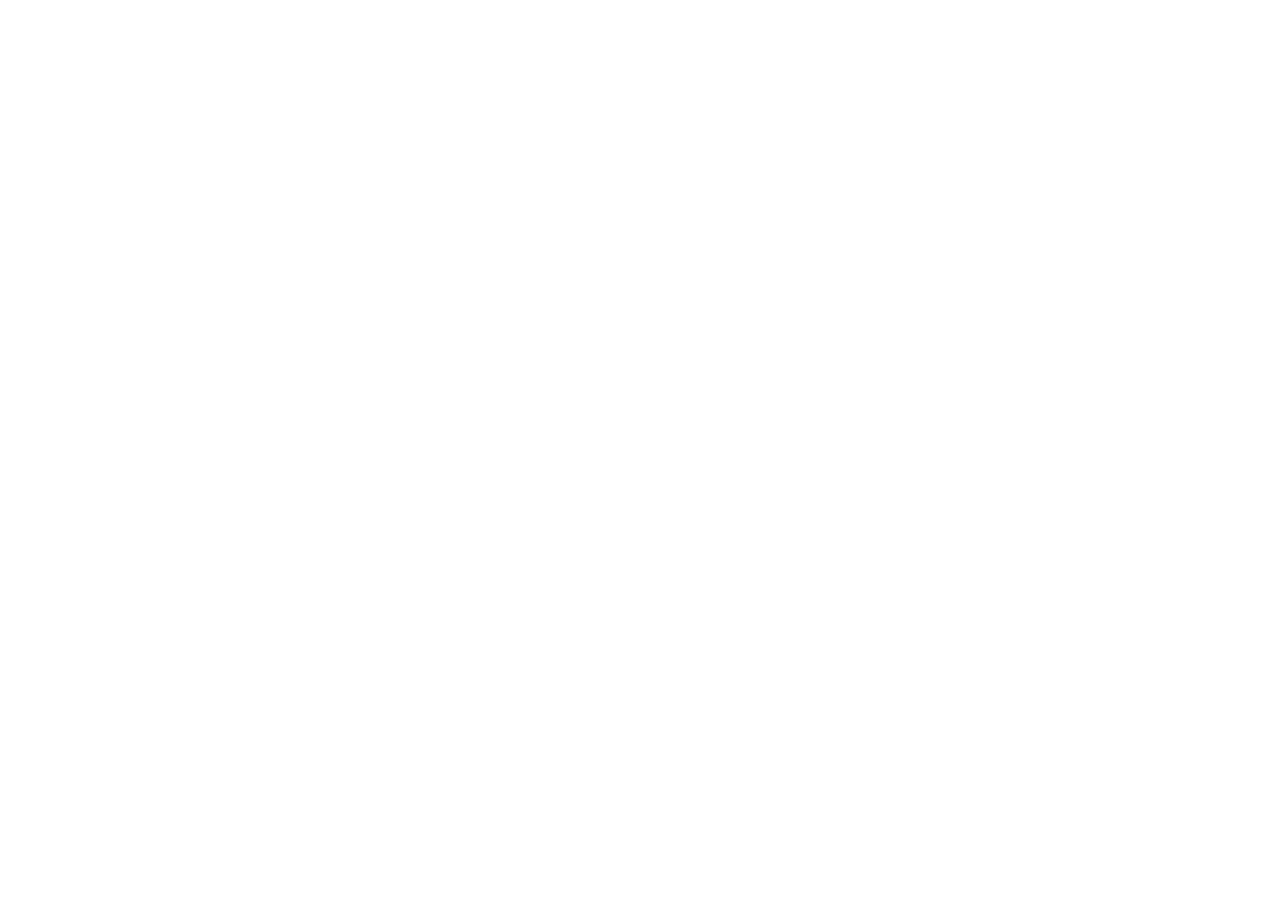
==== index.html @ 803405a1 "sitting up base files" ====
<!DOCTYPE html>
<html lang="en">
<head>
  <meta charset="UTF-8">
  <meta name="viewport" content="width=device-width, initial-scale=1.0">
  <link rel="stylesheet" href="style/style.css">
  <title>fabulous course</title>
</head>
<body>
  <div class="d-block d-none-lg transparent w-100">
    <img class="s-30" src="images/icons8-menu.svg" alt="">
  </div>
  <header class="d-none d-block-lg">
    <div></div>
    <nav></nav>
  </header>
  <main>
    <div class="entrance"></div>
  </main>
</body>
</html>
---- style/style.css ----
.bg-black {
  background-color: #272a31;
}

.text-black {
  color: #272a31;
}

.bg-red {
  background-color: #ec5242;
}

.text-red {
  color: #ec5242;
}

.bg-grey {
  background-color: #d3d3d3;
}

.text-grey {
  color: #d3d3d3;
}

.d-none {
  display: none;
}

.d-block {
  display: block;
}

.transparent {
  background: transparent;
}

.w-100 {
  width: 100%;
}

.s-30 {
  width: 30px;
  height: 30px;
}

.entrance {
  background: url("../images/programmer-1653351.svg") cover;
  opacity: 0.5;
  height: 500px;
}

@media screen and (min-width: 768px) {
  .d-block-lg {
    display: block;
  }
  .d-none-lg {
    display: none;
  }
}
/*# sourceMappingURL=style.css.map */
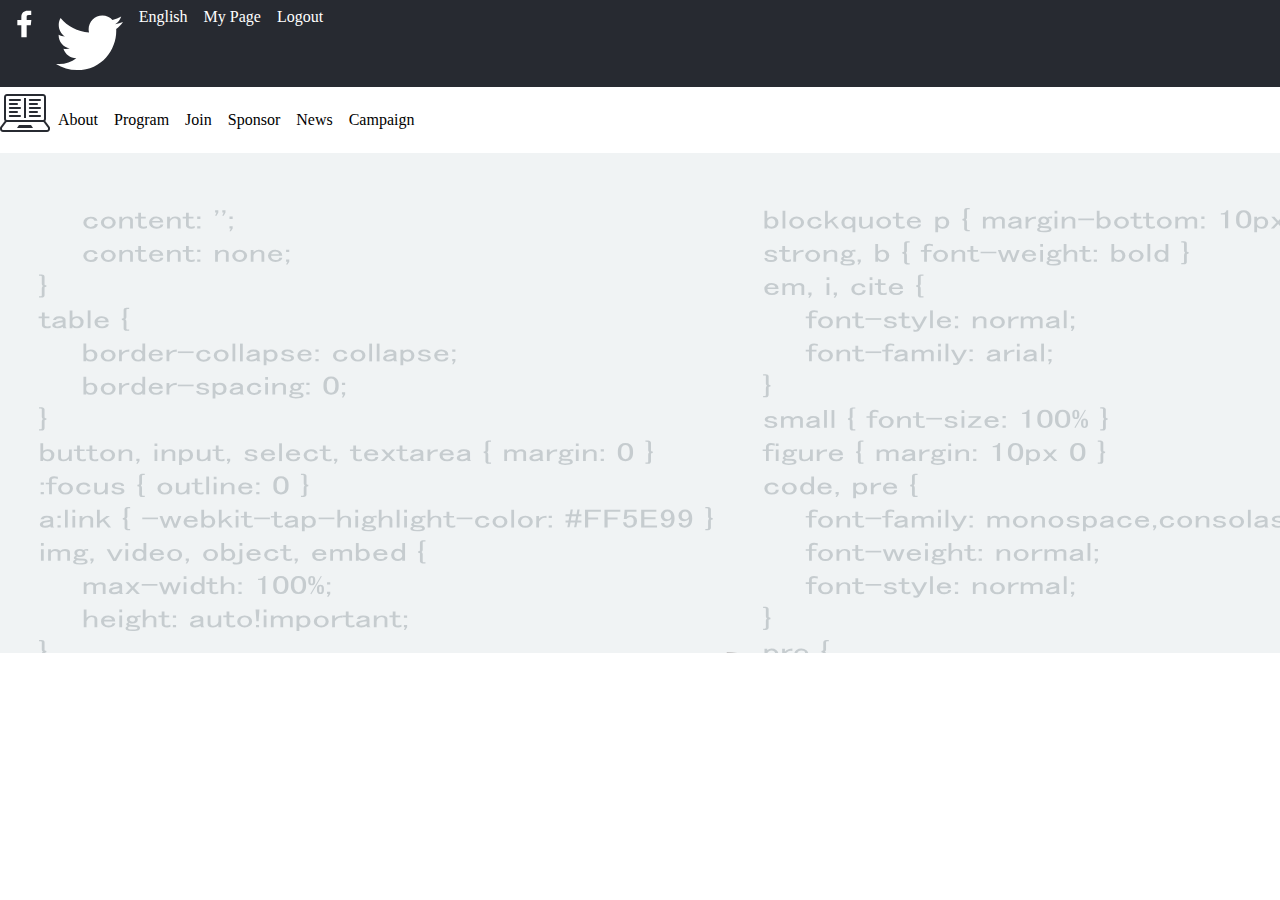
==== commit 8ce51596: "adding padding and margin classes, icons, reset" ====
--- a/index.html
+++ b/index.html
@@ -7,15 +7,33 @@
   <title>fabulous course</title>
 </head>
 <body>
-  <div class="d-block d-none-lg transparent w-100">
+  <div class="d-inline d-none-lg transparent w-100">
     <img class="s-30" src="images/icons8-menu.svg" alt="">
   </div>
   <header class="d-none d-block-lg">
-    <div></div>
-    <nav></nav>
+    <div class="bg-black d-flex">
+      <div class="p-2"><a href="#"><img src="images/icons8-facebook-f.svg" alt=""></a></div>
+      <div class="p-2"><a href="#"><img src="images/icons8-ios-filled.svg" alt=""></a></div>
+      <div class="p-2"><a href="#" class="link-none">English</a></div>
+      <div class="p-2"><a href="#" class="link-none">My Page</a></div>
+      <div class="p-2"><a href="#" class="link-none">Logout</a></div>
+    </div>
+    <nav class="d-flex">
+      <div><img src="images/logo.png" alt="" class="w-100"></div>
+      <div class="d-flex">
+        <p class="p-2">About  </p>
+        <p class="p-2">Program</p>
+        <p class="p-2">Join   </p>
+        <p class="p-2">Sponsor</p>
+        <p class="p-2">News   </p>
+      </div>
+      <div class="campaign p-2">
+        <p>Campaign</p>
+      </div>
+    </nav>
   </header>
   <main>
-    <div class="entrance"></div>
+    <div class="entrance w-100"></div>
   </main>
 </body>
 </html>--- a/style/style.css
+++ b/style/style.css
@@ -1,3 +1,17 @@
+* {
+  -webkit-box-sizing: border-box;
+          box-sizing: border-box;
+}
+
+body {
+  margin: 0;
+}
+
+.link-none {
+  text-decoration: none;
+  color: #ffffff;
+}
+
 .bg-black {
   background-color: #272a31;
 }
@@ -22,12 +36,242 @@
   color: #d3d3d3;
 }
 
+.d-flex {
+  display: -webkit-box;
+  display: -ms-flexbox;
+  display: flex;
+}
+
+.d-block {
+  display: block;
+}
+
 .d-none {
   display: none;
 }
 
-.d-block {
-  display: block;
+.d-inline {
+  display: inline;
+}
+
+.p-1 {
+  padding: 0.25rem;
+}
+
+@media screen and (min-width: 768px) {
+  .p-lg-1 {
+    padding: 0.25rem;
+  }
+  .p-lg-2 {
+    padding: 0.5rem;
+  }
+  .p-lg-3 {
+    padding: 0.75rem;
+  }
+  .p-lg-4 {
+    padding: 1rem;
+  }
+  .p-lg-5 {
+    padding: 1.25rem;
+  }
+}
+
+.p-2 {
+  padding: 0.5rem;
+}
+
+@media screen and (min-width: 768px) {
+  .p-lg-1 {
+    padding: 0.25rem;
+  }
+  .p-lg-2 {
+    padding: 0.5rem;
+  }
+  .p-lg-3 {
+    padding: 0.75rem;
+  }
+  .p-lg-4 {
+    padding: 1rem;
+  }
+  .p-lg-5 {
+    padding: 1.25rem;
+  }
+}
+
+.p-3 {
+  padding: 0.75rem;
+}
+
+@media screen and (min-width: 768px) {
+  .p-lg-1 {
+    padding: 0.25rem;
+  }
+  .p-lg-2 {
+    padding: 0.5rem;
+  }
+  .p-lg-3 {
+    padding: 0.75rem;
+  }
+  .p-lg-4 {
+    padding: 1rem;
+  }
+  .p-lg-5 {
+    padding: 1.25rem;
+  }
+}
+
+.p-4 {
+  padding: 1rem;
+}
+
+@media screen and (min-width: 768px) {
+  .p-lg-1 {
+    padding: 0.25rem;
+  }
+  .p-lg-2 {
+    padding: 0.5rem;
+  }
+  .p-lg-3 {
+    padding: 0.75rem;
+  }
+  .p-lg-4 {
+    padding: 1rem;
+  }
+  .p-lg-5 {
+    padding: 1.25rem;
+  }
+}
+
+.p-5 {
+  padding: 1.25rem;
+}
+
+@media screen and (min-width: 768px) {
+  .p-lg-1 {
+    padding: 0.25rem;
+  }
+  .p-lg-2 {
+    padding: 0.5rem;
+  }
+  .p-lg-3 {
+    padding: 0.75rem;
+  }
+  .p-lg-4 {
+    padding: 1rem;
+  }
+  .p-lg-5 {
+    padding: 1.25rem;
+  }
+}
+
+.m-1 {
+  margin: 0.25rem;
+}
+
+@media screen and (min-width: 768px) {
+  .m-lg-1 {
+    margin: 0.25rem;
+  }
+  .m-lg-2 {
+    margin: 0.5rem;
+  }
+  .m-lg-3 {
+    margin: 0.75rem;
+  }
+  .m-lg-4 {
+    margin: 1rem;
+  }
+  .m-lg-5 {
+    margin: 1.25rem;
+  }
+}
+
+.m-2 {
+  margin: 0.5rem;
+}
+
+@media screen and (min-width: 768px) {
+  .m-lg-1 {
+    margin: 0.25rem;
+  }
+  .m-lg-2 {
+    margin: 0.5rem;
+  }
+  .m-lg-3 {
+    margin: 0.75rem;
+  }
+  .m-lg-4 {
+    margin: 1rem;
+  }
+  .m-lg-5 {
+    margin: 1.25rem;
+  }
+}
+
+.m-3 {
+  margin: 0.75rem;
+}
+
+@media screen and (min-width: 768px) {
+  .m-lg-1 {
+    margin: 0.25rem;
+  }
+  .m-lg-2 {
+    margin: 0.5rem;
+  }
+  .m-lg-3 {
+    margin: 0.75rem;
+  }
+  .m-lg-4 {
+    margin: 1rem;
+  }
+  .m-lg-5 {
+    margin: 1.25rem;
+  }
+}
+
+.m-4 {
+  margin: 1rem;
+}
+
+@media screen and (min-width: 768px) {
+  .m-lg-1 {
+    margin: 0.25rem;
+  }
+  .m-lg-2 {
+    margin: 0.5rem;
+  }
+  .m-lg-3 {
+    margin: 0.75rem;
+  }
+  .m-lg-4 {
+    margin: 1rem;
+  }
+  .m-lg-5 {
+    margin: 1.25rem;
+  }
+}
+
+.m-5 {
+  margin: 1.25rem;
+}
+
+@media screen and (min-width: 768px) {
+  .m-lg-1 {
+    margin: 0.25rem;
+  }
+  .m-lg-2 {
+    margin: 0.5rem;
+  }
+  .m-lg-3 {
+    margin: 0.75rem;
+  }
+  .m-lg-4 {
+    margin: 1rem;
+  }
+  .m-lg-5 {
+    margin: 1.25rem;
+  }
 }
 
 .transparent {
@@ -44,17 +288,30 @@
 }
 
 .entrance {
-  background: url("../images/programmer-1653351.svg") cover;
-  opacity: 0.5;
+  background: url("../images/programmer-1653351.svg");
+  opacity: 0.3;
   height: 500px;
-}
-
-@media screen and (min-width: 768px) {
+  position: relative;
+  top: -35px;
+}
+
+@media screen and (min-width: 768px) {
+  .d-flex-lg {
+    display: -webkit-box;
+    display: -ms-flexbox;
+    display: flex;
+  }
   .d-block-lg {
     display: block;
   }
   .d-none-lg {
     display: none;
   }
+  .d-inline-lg {
+    display: inline;
+  }
+  .entrance {
+    top: 0;
+  }
 }
 /*# sourceMappingURL=style.css.map */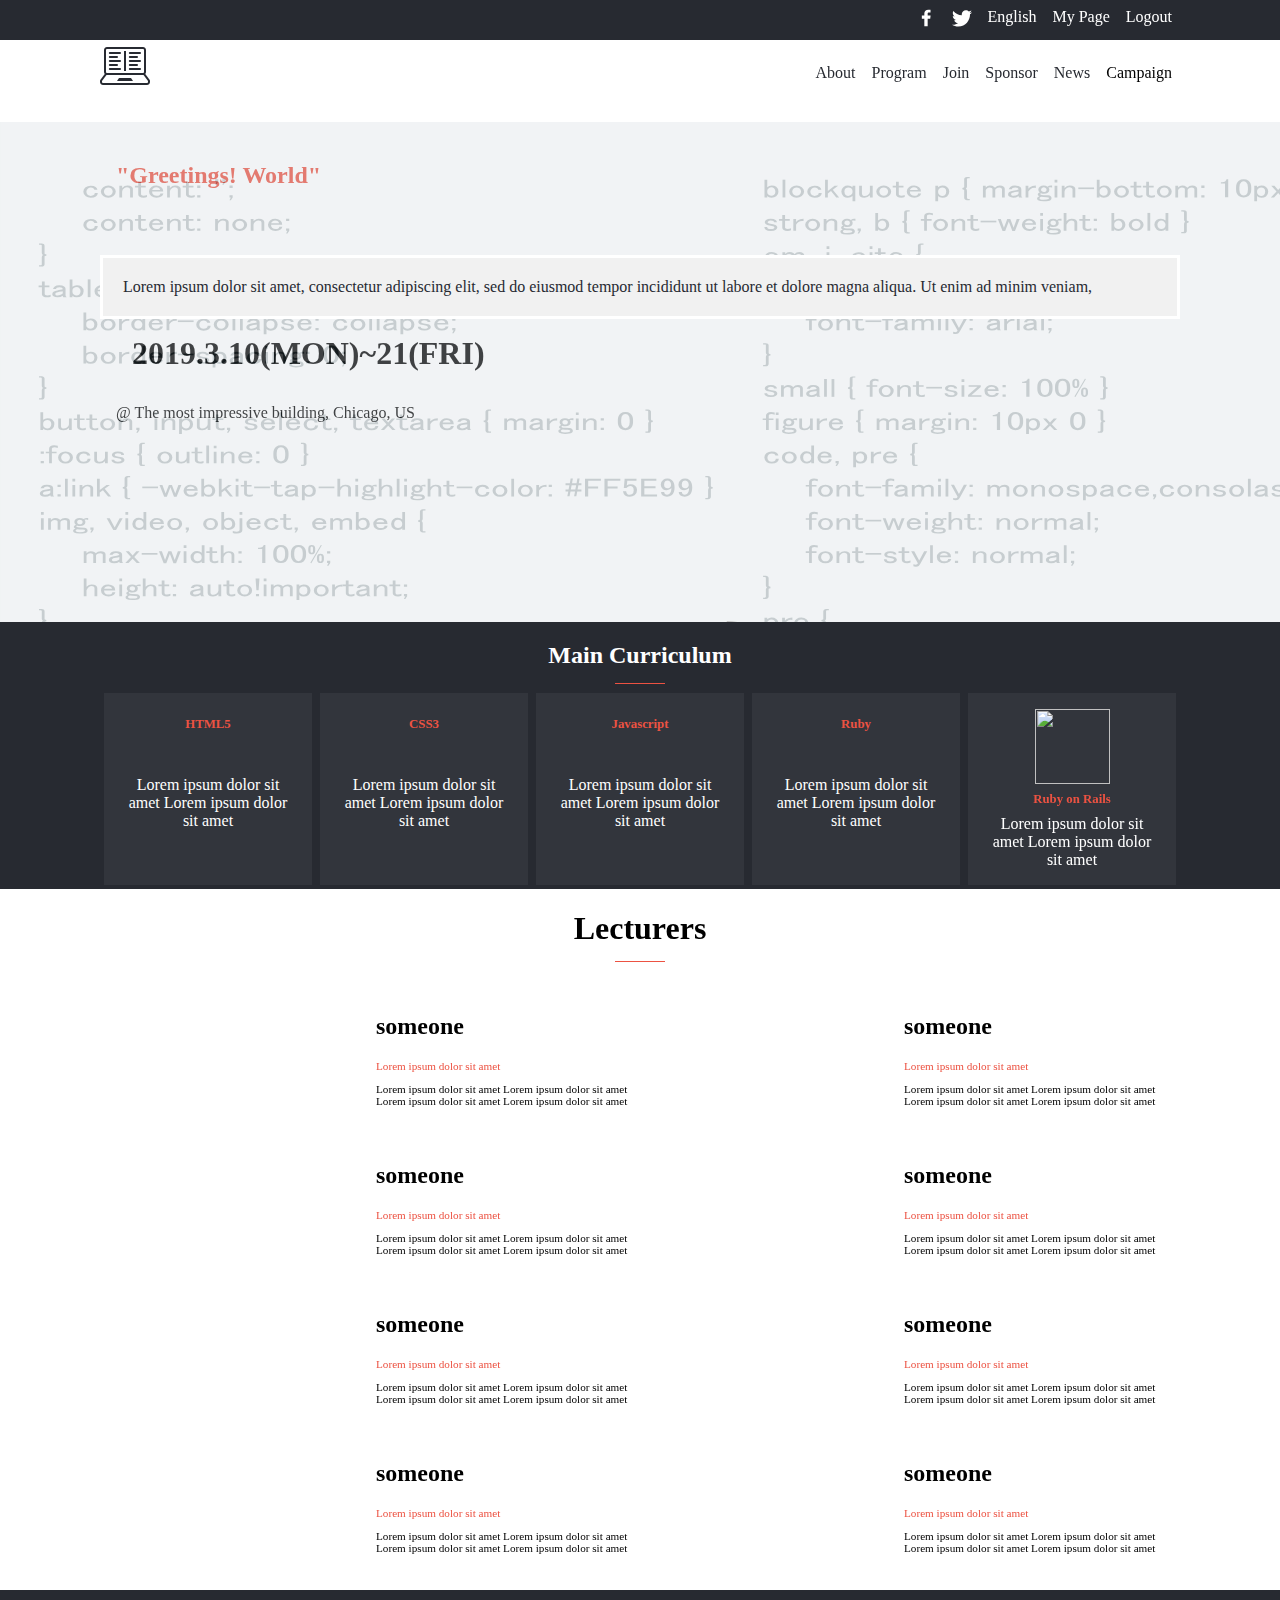
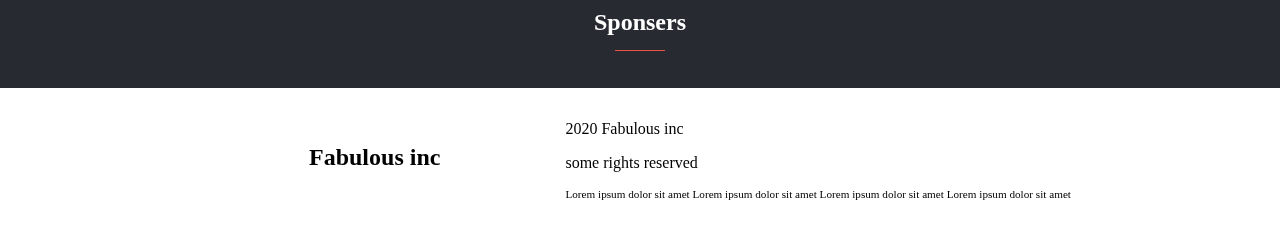
==== commit a6561987: "fixed mobile layout for about page" ====
--- a/index.html
+++ b/index.html
@@ -4,36 +4,184 @@
   <meta charset="UTF-8">
   <meta name="viewport" content="width=device-width, initial-scale=1.0">
   <link rel="stylesheet" href="style/style.css">
+  <link rel="stylesheet" href="style/customstyle.css">
   <title>fabulous course</title>
 </head>
 <body>
-  <div class="d-inline d-none-lg transparent w-100">
-    <img class="s-30" src="images/icons8-menu.svg" alt="">
-  </div>
-  <header class="d-none d-block-lg">
-    <div class="bg-black d-flex">
-      <div class="p-2"><a href="#"><img src="images/icons8-facebook-f.svg" alt=""></a></div>
-      <div class="p-2"><a href="#"><img src="images/icons8-ios-filled.svg" alt=""></a></div>
-      <div class="p-2"><a href="#" class="link-none">English</a></div>
-      <div class="p-2"><a href="#" class="link-none">My Page</a></div>
-      <div class="p-2"><a href="#" class="link-none">Logout</a></div>
+  <header class="position-relative fore">
+    <div class="d-inline d-none-lg transparent w-100">
+      <img class="s-30 menu-btn" src="images/icons8-menu.svg" alt="">
+      <div class="position-relative">
+        <ul class="bg-white p-0 fore position-relative">
+          <li class="border"><a class="fore position-relative" href="about.html"><p class="p-2 text-black">About</p></a></li >
+          <li class="border"><a href="#"><p class="p-2 text-black">Program</p></a></li>
+          <li class="border"><a class="fore position-relative" href="ticket.html"><p class="p-2 text-black">Join</p></a></li>
+          <li class="border"><a href="#"><p class="p-2 text-black">Sponsor</p></a></li>
+          <li class="border"><a href="#"><p class="p-2 text-black">News</p></a></li>
+        </ul>
+      </div>
     </div>
-    <nav class="d-flex">
-      <div><img src="images/logo.png" alt="" class="w-100"></div>
-      <div class="d-flex">
-        <p class="p-2">About  </p>
-        <p class="p-2">Program</p>
-        <p class="p-2">Join   </p>
-        <p class="p-2">Sponsor</p>
-        <p class="p-2">News   </p>
+    <div class="d-none d-block-lg">
+      <div class="side-padding justify-flex-end bg-black d-flex">
+        <div class="p-2"><a href="#"><img src="images/icons8-facebook-f.svg" alt="" class="social-icon"></a></div>
+        <div class="p-2"><a href="#"><img src="images/icons8-ios-filled.svg" alt="" class="social-icon"></a></div>
+        <div class="p-2"><a href="#" class="text-white">English</a></div>
+        <div class="p-2"><a href="#" class="text-white">My Page</a></div>
+        <div class="p-2"><a href="#" class="text-white">Logout</a></div>
       </div>
-      <div class="campaign p-2">
-        <p>Campaign</p>
-      </div>
-    </nav>
+      <nav class="d-flex justify-space-between side-padding">
+        <div><a href="index.html"><img src="images/logo.png" alt="" class="w-100"></a></div>
+        <div class="d-flex">
+          <div class="d-flex">
+            <a href="about.html" class="text-black"><p class="p-2">About</p></a>
+            <a href="#"><p class="p-2 text-black">Program</p></a>
+            <a href="ticket.html"><p class="p-2 text-black">Join</p></a>
+            <a href="#"><p class="p-2 text-black">Sponsor</p></a>
+            <a href="#"><p class="p-2 text-black">News</p></a>
+          </div>
+          <div class="campaign p-2">
+            <p>Campaign</p>
+          </div>
+        </div>
+      </nav>
+    </div>
   </header>
   <main>
-    <div class="entrance w-100"></div>
+    <section class="entrance w-100 side-padding">
+      <h1 class="text-red entrance-title p-4 bigger">"Greetings! World"</h1>
+      <div  class="entrance-image"></div>
+      <div class="entrance-desc">
+        <img src="images/heading-title.svg" class="heading-image" alt="">
+        <p class="bg-light-grey p-5 text-black heading-discription">Lorem ipsum dolor sit amet,
+           consectetur adipiscing elit,
+            sed do eiusmod tempor incididunt ut labore et dolore magna aliqua.
+            Ut enim ad minim veniam,
+        </p>
+      </div>
+      <time timedate="2019-03-10" class="m-4 date p-4 w-100">2019.3.10(MON)~21(FRI)</time>
+      <p class="p-4">@ The most impressive building, Chicago, US</p>
+    </section>
+    <section class="side-padding bg-black p-3 justify-center d-flex wrap syllabus margin-top-470">
+      <h2 class="text-white tiny-border w-100">Main Curriculum</h2>
+      <div class="d-flex wrap unwrap-lg">
+        <div class="w-100 d-flex bg-lighter m-1 p-4 column-lg align-items-center-lg">
+          <img src="images/icons8-html-5.svg" alt="" class="syllabus-icon">
+          <h3 class="text-red p-2 smaller-lg align-self-center">HTML5</h3>
+          <p class="text-white text-center">Lorem ipsum dolor sit amet Lorem ipsum dolor sit amet</p>
+        </div>
+        <div class="w-100 d-flex bg-lighter m-1 p-4 column-lg align-items-center-lg">
+          <img src="images/icons8-css3.svg" alt="" class="syllabus-icon">
+          <h3 class="text-red p-2 w-81 smaller-lg align-self-center">CSS3</h3>
+          <p class="text-white text-center">Lorem ipsum dolor sit amet Lorem ipsum dolor sit amet</p>
+        </div>
+        <div class="w-100 d-flex bg-lighter m-1 p-4 column-lg align-items-center-lg">
+          <img src="images/icons8-javascript.svg" alt="" class="syllabus-icon">
+          <h3 class="text-red p-2 w-81 smaller-lg align-self-center">Java<wbr>&shy;script</h3>
+          <p class="text-white text-center">Lorem ipsum dolor sit amet Lorem ipsum dolor sit amet</p>
+        </div>
+        <div class="w-100 d-flex bg-lighter m-1 p-4 column-lg align-items-center-lg">
+          <img src="images/icons8-ruby-programming-language.svg" alt="" class="syllabus-icon">
+          <h3 class="text-red p-2 w-81 smaller-lg align-self-center">Ruby</h3>
+          <p class="text-white text-center">Lorem ipsum dolor sit amet Lorem ipsum dolor sit amet</p>
+        </div>
+        <div class="w-100 d-flex bg-lighter m-1 p-4 column-lg align-items-center-lg">
+          <img src="images/iconfinder_Ruby_on_Rails_2_282804.svg" alt="" class="syllabus-icon">
+          <h3 class="text-red p-2 w-81 smaller-lg align-self-center">Ruby on Rails</h3>
+          <p class="text-white text-center">Lorem ipsum dolor sit amet Lorem ipsum dolor sit amet</p>
+        </div>
+      </div>
+      <div class="bg-red p-7 m-12 justify-center d-flex d-none-lg"><a href="ticket.html" class="bold bigger text-center text-white">Join Fabulous Now!</a></div>
+    </section>
+    <section class="side-padding d-flex justify-center wrap">
+      <h1 class="tiny-border w-100">Lecturers</h1>
+      <div class="d-flex justify-center wrap p-3">
+        <div class="p-3 w-100 d-flex lecturer w-50-lg">
+          <div class="w-50"><img src="images/person-outline.svg" alt="" class="w-100"></div>
+          <div class="w-50">
+            <h2>someone</h2>
+            <p class="text-red smaller">Lorem ipsum dolor sit amet</p>
+            <p class="smaller">Lorem ipsum dolor sit amet Lorem ipsum dolor sit amet Lorem ipsum dolor sit amet Lorem ipsum dolor sit amet</p>
+          </div>
+        </div>
+        <div class="w-100 d-flex w-50-lg p-3 lecturer">
+          <div class="w-50"><img src="images/person-outline.svg" alt="" class="w-100"></div>
+          <div class="w-50">
+            <h2>someone</h2>
+            <p class="text-red smaller">Lorem ipsum dolor sit amet</p>
+            <p class="smaller">Lorem ipsum dolor sit amet Lorem ipsum dolor sit amet Lorem ipsum dolor sit amet Lorem ipsum dolor sit amet</p>
+          </div>
+        </div>
+        <div class="p-3 w-100 d-flex lecturer w-50-lg">
+          <div class="w-50"><img src="images/person-outline.svg" alt="" class="w-100"></div>
+          <div class="w-50">
+            <h2>someone</h2>
+            <p class="text-red smaller">Lorem ipsum dolor sit amet</p>
+            <p class="smaller">Lorem ipsum dolor sit amet Lorem ipsum dolor sit amet Lorem ipsum dolor sit amet Lorem ipsum dolor sit amet</p>
+          </div>
+        </div>
+        <div class="p-3 w-100 d-flex lecturer w-50-lg">
+          <div class="w-50"><img src="images/person-outline.svg" alt="" class="w-100"></div>
+          <div class="w-50">
+            <h2>someone</h2>
+            <p class="text-red smaller">Lorem ipsum dolor sit amet</p>
+            <p class="smaller">Lorem ipsum dolor sit amet Lorem ipsum dolor sit amet Lorem ipsum dolor sit amet Lorem ipsum dolor sit amet</p>
+          </div>
+        </div>
+        <div class="p-3 w-100 d-flex lecturer w-50-lg">
+          <div class="w-50"><img src="images/person-outline.svg" alt="" class="w-100"></div>
+          <div class="w-50">
+            <h2>someone</h2>
+            <p class="text-red smaller">Lorem ipsum dolor sit amet</p>
+            <p class="smaller">Lorem ipsum dolor sit amet Lorem ipsum dolor sit amet Lorem ipsum dolor sit amet Lorem ipsum dolor sit amet</p>
+          </div>
+        </div>
+        <div class="p-3 w-100 d-flex lecturer w-50-lg">
+          <div class="w-50"><img src="images/person-outline.svg" alt="" class="w-100"></div>
+          <div class="w-50">
+            <h2>someone</h2>
+            <p class="text-red smaller">Lorem ipsum dolor sit amet</p>
+            <p class="smaller">Lorem ipsum dolor sit amet Lorem ipsum dolor sit amet Lorem ipsum dolor sit amet Lorem ipsum dolor sit amet</p>
+          </div>
+        </div>
+        <div class="p-3 w-100 d-flex lecturer w-50-lg">
+          <div class="w-50"><img src="images/person-outline.svg" alt="" class="w-100"></div>
+          <div class="w-50">
+            <h2>someone</h2>
+            <p class="text-red smaller">Lorem ipsum dolor sit amet</p>
+            <p class="smaller">Lorem ipsum dolor sit amet Lorem ipsum dolor sit amet Lorem ipsum dolor sit amet Lorem ipsum dolor sit amet</p>
+          </div>
+        </div>
+        <div class="p-3 w-100 d-flex lecturer w-50-lg">
+          <div class="w-50"><img src="images/person-outline.svg" alt="" class="w-100"></div>
+          <div class="w-50">
+            <h2>someone</h2>
+            <p class="text-red smaller">Lorem ipsum dolor sit amet</p>
+            <p class="smaller">Lorem ipsum dolor sit amet Lorem ipsum dolor sit amet Lorem ipsum dolor sit amet Lorem ipsum dolor sit amet</p>
+          </div>
+        </div>
+      </div>
+    </section>
+    <section class="side-padding bg-black d-flex justify-center wrap">
+      <h2 class="text-white tiny-border">Sponsers</h2>
+      <div class="justify-center d-flex wrap w-100">
+        <img src="images/sponser.svg" alt="" class="p-4">
+        <img src="images/sponser.svg" alt="" class="p-4">
+        <img src="images/sponser.svg" alt="" class="p-4">
+        <img src="images/sponser.svg" alt="" class="p-4">
+        <img src="images/sponser.svg" alt="" class="p-4">
+      </div>
+    </section>
   </main>
+  <footer class="side-padding d-flex justify-space-evenly align-items-center p-lg-7">
+    <div class="w-25 p-lg-4 d-flex align-items-center">
+      <img class="copyright-logo" src="images/copyright.svg" alt="">
+      <p class="bold bigger-lg">Fabulous inc</p>
+    </div>
+    <div class="p-lg-4 justify-center align-items-center">
+      <p>2020 Fabulous inc</p>
+      <p>some rights reserved</p>
+      <p class="smaller d-none d-block-lg">Lorem ipsum dolor sit amet Lorem ipsum dolor sit amet Lorem ipsum dolor sit amet Lorem ipsum dolor sit amet</p>
+    </div>
+  </footer>
 </body>
 </html>--- a/style/style.css
+++ b/style/style.css
@@ -7,9 +7,12 @@
   margin: 0;
 }
 
-.link-none {
+a {
   text-decoration: none;
-  color: #ffffff;
+}
+
+ul {
+  list-style: none;
 }
 
 .bg-black {
@@ -34,6 +37,14 @@
 
 .text-grey {
   color: #d3d3d3;
+}
+
+.bg-white {
+  background-color: #ffffff;
+}
+
+.text-white {
+  color: #ffffff;
 }
 
 .d-flex {
@@ -54,11 +65,45 @@
   display: inline;
 }
 
+.p-0 {
+  padding: 0rem;
+}
+
+@media screen and (min-width: 768px) {
+  .p-lg-0 {
+    padding: 0rem;
+  }
+  .p-lg-1 {
+    padding: 0.25rem;
+  }
+  .p-lg-2 {
+    padding: 0.5rem;
+  }
+  .p-lg-3 {
+    padding: 0.75rem;
+  }
+  .p-lg-4 {
+    padding: 1rem;
+  }
+  .p-lg-5 {
+    padding: 1.25rem;
+  }
+  .p-lg-6 {
+    padding: 1.5rem;
+  }
+  .p-lg-7 {
+    padding: 1.75rem;
+  }
+}
+
 .p-1 {
   padding: 0.25rem;
 }
 
 @media screen and (min-width: 768px) {
+  .p-lg-0 {
+    padding: 0rem;
+  }
   .p-lg-1 {
     padding: 0.25rem;
   }
@@ -74,6 +119,12 @@
   .p-lg-5 {
     padding: 1.25rem;
   }
+  .p-lg-6 {
+    padding: 1.5rem;
+  }
+  .p-lg-7 {
+    padding: 1.75rem;
+  }
 }
 
 .p-2 {
@@ -81,6 +132,9 @@
 }
 
 @media screen and (min-width: 768px) {
+  .p-lg-0 {
+    padding: 0rem;
+  }
   .p-lg-1 {
     padding: 0.25rem;
   }
@@ -96,6 +150,12 @@
   .p-lg-5 {
     padding: 1.25rem;
   }
+  .p-lg-6 {
+    padding: 1.5rem;
+  }
+  .p-lg-7 {
+    padding: 1.75rem;
+  }
 }
 
 .p-3 {
@@ -103,6 +163,9 @@
 }
 
 @media screen and (min-width: 768px) {
+  .p-lg-0 {
+    padding: 0rem;
+  }
   .p-lg-1 {
     padding: 0.25rem;
   }
@@ -118,6 +181,12 @@
   .p-lg-5 {
     padding: 1.25rem;
   }
+  .p-lg-6 {
+    padding: 1.5rem;
+  }
+  .p-lg-7 {
+    padding: 1.75rem;
+  }
 }
 
 .p-4 {
@@ -125,6 +194,9 @@
 }
 
 @media screen and (min-width: 768px) {
+  .p-lg-0 {
+    padding: 0rem;
+  }
   .p-lg-1 {
     padding: 0.25rem;
   }
@@ -140,6 +212,12 @@
   .p-lg-5 {
     padding: 1.25rem;
   }
+  .p-lg-6 {
+    padding: 1.5rem;
+  }
+  .p-lg-7 {
+    padding: 1.75rem;
+  }
 }
 
 .p-5 {
@@ -147,6 +225,9 @@
 }
 
 @media screen and (min-width: 768px) {
+  .p-lg-0 {
+    padding: 0rem;
+  }
   .p-lg-1 {
     padding: 0.25rem;
   }
@@ -162,6 +243,120 @@
   .p-lg-5 {
     padding: 1.25rem;
   }
+  .p-lg-6 {
+    padding: 1.5rem;
+  }
+  .p-lg-7 {
+    padding: 1.75rem;
+  }
+}
+
+.p-6 {
+  padding: 1.5rem;
+}
+
+@media screen and (min-width: 768px) {
+  .p-lg-0 {
+    padding: 0rem;
+  }
+  .p-lg-1 {
+    padding: 0.25rem;
+  }
+  .p-lg-2 {
+    padding: 0.5rem;
+  }
+  .p-lg-3 {
+    padding: 0.75rem;
+  }
+  .p-lg-4 {
+    padding: 1rem;
+  }
+  .p-lg-5 {
+    padding: 1.25rem;
+  }
+  .p-lg-6 {
+    padding: 1.5rem;
+  }
+  .p-lg-7 {
+    padding: 1.75rem;
+  }
+}
+
+.p-7 {
+  padding: 1.75rem;
+}
+
+@media screen and (min-width: 768px) {
+  .p-lg-0 {
+    padding: 0rem;
+  }
+  .p-lg-1 {
+    padding: 0.25rem;
+  }
+  .p-lg-2 {
+    padding: 0.5rem;
+  }
+  .p-lg-3 {
+    padding: 0.75rem;
+  }
+  .p-lg-4 {
+    padding: 1rem;
+  }
+  .p-lg-5 {
+    padding: 1.25rem;
+  }
+  .p-lg-6 {
+    padding: 1.5rem;
+  }
+  .p-lg-7 {
+    padding: 1.75rem;
+  }
+}
+
+.m-0 {
+  margin: 0rem;
+}
+
+@media screen and (min-width: 768px) {
+  .m-lg-0 {
+    margin: 0rem;
+  }
+  .m-lg-1 {
+    margin: 0.25rem;
+  }
+  .m-lg-2 {
+    margin: 0.5rem;
+  }
+  .m-lg-3 {
+    margin: 0.75rem;
+  }
+  .m-lg-4 {
+    margin: 1rem;
+  }
+  .m-lg-5 {
+    margin: 1.25rem;
+  }
+  .m-lg-6 {
+    margin: 1.5rem;
+  }
+  .m-lg-7 {
+    margin: 1.75rem;
+  }
+  .m-lg-8 {
+    margin: 2rem;
+  }
+  .m-lg-9 {
+    margin: 2.25rem;
+  }
+  .m-lg-10 {
+    margin: 2.5rem;
+  }
+  .m-lg-11 {
+    margin: 2.75rem;
+  }
+  .m-lg-12 {
+    margin: 3rem;
+  }
 }
 
 .m-1 {
@@ -169,20 +364,44 @@
 }
 
 @media screen and (min-width: 768px) {
-  .m-lg-1 {
-    margin: 0.25rem;
-  }
-  .m-lg-2 {
-    margin: 0.5rem;
-  }
-  .m-lg-3 {
-    margin: 0.75rem;
-  }
-  .m-lg-4 {
-    margin: 1rem;
-  }
-  .m-lg-5 {
-    margin: 1.25rem;
+  .m-lg-0 {
+    margin: 0rem;
+  }
+  .m-lg-1 {
+    margin: 0.25rem;
+  }
+  .m-lg-2 {
+    margin: 0.5rem;
+  }
+  .m-lg-3 {
+    margin: 0.75rem;
+  }
+  .m-lg-4 {
+    margin: 1rem;
+  }
+  .m-lg-5 {
+    margin: 1.25rem;
+  }
+  .m-lg-6 {
+    margin: 1.5rem;
+  }
+  .m-lg-7 {
+    margin: 1.75rem;
+  }
+  .m-lg-8 {
+    margin: 2rem;
+  }
+  .m-lg-9 {
+    margin: 2.25rem;
+  }
+  .m-lg-10 {
+    margin: 2.5rem;
+  }
+  .m-lg-11 {
+    margin: 2.75rem;
+  }
+  .m-lg-12 {
+    margin: 3rem;
   }
 }
 
@@ -191,20 +410,44 @@
 }
 
 @media screen and (min-width: 768px) {
-  .m-lg-1 {
-    margin: 0.25rem;
-  }
-  .m-lg-2 {
-    margin: 0.5rem;
-  }
-  .m-lg-3 {
-    margin: 0.75rem;
-  }
-  .m-lg-4 {
-    margin: 1rem;
-  }
-  .m-lg-5 {
-    margin: 1.25rem;
+  .m-lg-0 {
+    margin: 0rem;
+  }
+  .m-lg-1 {
+    margin: 0.25rem;
+  }
+  .m-lg-2 {
+    margin: 0.5rem;
+  }
+  .m-lg-3 {
+    margin: 0.75rem;
+  }
+  .m-lg-4 {
+    margin: 1rem;
+  }
+  .m-lg-5 {
+    margin: 1.25rem;
+  }
+  .m-lg-6 {
+    margin: 1.5rem;
+  }
+  .m-lg-7 {
+    margin: 1.75rem;
+  }
+  .m-lg-8 {
+    margin: 2rem;
+  }
+  .m-lg-9 {
+    margin: 2.25rem;
+  }
+  .m-lg-10 {
+    margin: 2.5rem;
+  }
+  .m-lg-11 {
+    margin: 2.75rem;
+  }
+  .m-lg-12 {
+    margin: 3rem;
   }
 }
 
@@ -213,20 +456,44 @@
 }
 
 @media screen and (min-width: 768px) {
-  .m-lg-1 {
-    margin: 0.25rem;
-  }
-  .m-lg-2 {
-    margin: 0.5rem;
-  }
-  .m-lg-3 {
-    margin: 0.75rem;
-  }
-  .m-lg-4 {
-    margin: 1rem;
-  }
-  .m-lg-5 {
-    margin: 1.25rem;
+  .m-lg-0 {
+    margin: 0rem;
+  }
+  .m-lg-1 {
+    margin: 0.25rem;
+  }
+  .m-lg-2 {
+    margin: 0.5rem;
+  }
+  .m-lg-3 {
+    margin: 0.75rem;
+  }
+  .m-lg-4 {
+    margin: 1rem;
+  }
+  .m-lg-5 {
+    margin: 1.25rem;
+  }
+  .m-lg-6 {
+    margin: 1.5rem;
+  }
+  .m-lg-7 {
+    margin: 1.75rem;
+  }
+  .m-lg-8 {
+    margin: 2rem;
+  }
+  .m-lg-9 {
+    margin: 2.25rem;
+  }
+  .m-lg-10 {
+    margin: 2.5rem;
+  }
+  .m-lg-11 {
+    margin: 2.75rem;
+  }
+  .m-lg-12 {
+    margin: 3rem;
   }
 }
 
@@ -235,20 +502,44 @@
 }
 
 @media screen and (min-width: 768px) {
-  .m-lg-1 {
-    margin: 0.25rem;
-  }
-  .m-lg-2 {
-    margin: 0.5rem;
-  }
-  .m-lg-3 {
-    margin: 0.75rem;
-  }
-  .m-lg-4 {
-    margin: 1rem;
-  }
-  .m-lg-5 {
-    margin: 1.25rem;
+  .m-lg-0 {
+    margin: 0rem;
+  }
+  .m-lg-1 {
+    margin: 0.25rem;
+  }
+  .m-lg-2 {
+    margin: 0.5rem;
+  }
+  .m-lg-3 {
+    margin: 0.75rem;
+  }
+  .m-lg-4 {
+    margin: 1rem;
+  }
+  .m-lg-5 {
+    margin: 1.25rem;
+  }
+  .m-lg-6 {
+    margin: 1.5rem;
+  }
+  .m-lg-7 {
+    margin: 1.75rem;
+  }
+  .m-lg-8 {
+    margin: 2rem;
+  }
+  .m-lg-9 {
+    margin: 2.25rem;
+  }
+  .m-lg-10 {
+    margin: 2.5rem;
+  }
+  .m-lg-11 {
+    margin: 2.75rem;
+  }
+  .m-lg-12 {
+    margin: 3rem;
   }
 }
 
@@ -257,21 +548,466 @@
 }
 
 @media screen and (min-width: 768px) {
-  .m-lg-1 {
-    margin: 0.25rem;
-  }
-  .m-lg-2 {
-    margin: 0.5rem;
-  }
-  .m-lg-3 {
-    margin: 0.75rem;
-  }
-  .m-lg-4 {
-    margin: 1rem;
-  }
-  .m-lg-5 {
-    margin: 1.25rem;
-  }
+  .m-lg-0 {
+    margin: 0rem;
+  }
+  .m-lg-1 {
+    margin: 0.25rem;
+  }
+  .m-lg-2 {
+    margin: 0.5rem;
+  }
+  .m-lg-3 {
+    margin: 0.75rem;
+  }
+  .m-lg-4 {
+    margin: 1rem;
+  }
+  .m-lg-5 {
+    margin: 1.25rem;
+  }
+  .m-lg-6 {
+    margin: 1.5rem;
+  }
+  .m-lg-7 {
+    margin: 1.75rem;
+  }
+  .m-lg-8 {
+    margin: 2rem;
+  }
+  .m-lg-9 {
+    margin: 2.25rem;
+  }
+  .m-lg-10 {
+    margin: 2.5rem;
+  }
+  .m-lg-11 {
+    margin: 2.75rem;
+  }
+  .m-lg-12 {
+    margin: 3rem;
+  }
+}
+
+.m-6 {
+  margin: 1.5rem;
+}
+
+@media screen and (min-width: 768px) {
+  .m-lg-0 {
+    margin: 0rem;
+  }
+  .m-lg-1 {
+    margin: 0.25rem;
+  }
+  .m-lg-2 {
+    margin: 0.5rem;
+  }
+  .m-lg-3 {
+    margin: 0.75rem;
+  }
+  .m-lg-4 {
+    margin: 1rem;
+  }
+  .m-lg-5 {
+    margin: 1.25rem;
+  }
+  .m-lg-6 {
+    margin: 1.5rem;
+  }
+  .m-lg-7 {
+    margin: 1.75rem;
+  }
+  .m-lg-8 {
+    margin: 2rem;
+  }
+  .m-lg-9 {
+    margin: 2.25rem;
+  }
+  .m-lg-10 {
+    margin: 2.5rem;
+  }
+  .m-lg-11 {
+    margin: 2.75rem;
+  }
+  .m-lg-12 {
+    margin: 3rem;
+  }
+}
+
+.m-7 {
+  margin: 1.75rem;
+}
+
+@media screen and (min-width: 768px) {
+  .m-lg-0 {
+    margin: 0rem;
+  }
+  .m-lg-1 {
+    margin: 0.25rem;
+  }
+  .m-lg-2 {
+    margin: 0.5rem;
+  }
+  .m-lg-3 {
+    margin: 0.75rem;
+  }
+  .m-lg-4 {
+    margin: 1rem;
+  }
+  .m-lg-5 {
+    margin: 1.25rem;
+  }
+  .m-lg-6 {
+    margin: 1.5rem;
+  }
+  .m-lg-7 {
+    margin: 1.75rem;
+  }
+  .m-lg-8 {
+    margin: 2rem;
+  }
+  .m-lg-9 {
+    margin: 2.25rem;
+  }
+  .m-lg-10 {
+    margin: 2.5rem;
+  }
+  .m-lg-11 {
+    margin: 2.75rem;
+  }
+  .m-lg-12 {
+    margin: 3rem;
+  }
+}
+
+.m-8 {
+  margin: 2rem;
+}
+
+@media screen and (min-width: 768px) {
+  .m-lg-0 {
+    margin: 0rem;
+  }
+  .m-lg-1 {
+    margin: 0.25rem;
+  }
+  .m-lg-2 {
+    margin: 0.5rem;
+  }
+  .m-lg-3 {
+    margin: 0.75rem;
+  }
+  .m-lg-4 {
+    margin: 1rem;
+  }
+  .m-lg-5 {
+    margin: 1.25rem;
+  }
+  .m-lg-6 {
+    margin: 1.5rem;
+  }
+  .m-lg-7 {
+    margin: 1.75rem;
+  }
+  .m-lg-8 {
+    margin: 2rem;
+  }
+  .m-lg-9 {
+    margin: 2.25rem;
+  }
+  .m-lg-10 {
+    margin: 2.5rem;
+  }
+  .m-lg-11 {
+    margin: 2.75rem;
+  }
+  .m-lg-12 {
+    margin: 3rem;
+  }
+}
+
+.m-9 {
+  margin: 2.25rem;
+}
+
+@media screen and (min-width: 768px) {
+  .m-lg-0 {
+    margin: 0rem;
+  }
+  .m-lg-1 {
+    margin: 0.25rem;
+  }
+  .m-lg-2 {
+    margin: 0.5rem;
+  }
+  .m-lg-3 {
+    margin: 0.75rem;
+  }
+  .m-lg-4 {
+    margin: 1rem;
+  }
+  .m-lg-5 {
+    margin: 1.25rem;
+  }
+  .m-lg-6 {
+    margin: 1.5rem;
+  }
+  .m-lg-7 {
+    margin: 1.75rem;
+  }
+  .m-lg-8 {
+    margin: 2rem;
+  }
+  .m-lg-9 {
+    margin: 2.25rem;
+  }
+  .m-lg-10 {
+    margin: 2.5rem;
+  }
+  .m-lg-11 {
+    margin: 2.75rem;
+  }
+  .m-lg-12 {
+    margin: 3rem;
+  }
+}
+
+.m-10 {
+  margin: 2.5rem;
+}
+
+@media screen and (min-width: 768px) {
+  .m-lg-0 {
+    margin: 0rem;
+  }
+  .m-lg-1 {
+    margin: 0.25rem;
+  }
+  .m-lg-2 {
+    margin: 0.5rem;
+  }
+  .m-lg-3 {
+    margin: 0.75rem;
+  }
+  .m-lg-4 {
+    margin: 1rem;
+  }
+  .m-lg-5 {
+    margin: 1.25rem;
+  }
+  .m-lg-6 {
+    margin: 1.5rem;
+  }
+  .m-lg-7 {
+    margin: 1.75rem;
+  }
+  .m-lg-8 {
+    margin: 2rem;
+  }
+  .m-lg-9 {
+    margin: 2.25rem;
+  }
+  .m-lg-10 {
+    margin: 2.5rem;
+  }
+  .m-lg-11 {
+    margin: 2.75rem;
+  }
+  .m-lg-12 {
+    margin: 3rem;
+  }
+}
+
+.m-11 {
+  margin: 2.75rem;
+}
+
+@media screen and (min-width: 768px) {
+  .m-lg-0 {
+    margin: 0rem;
+  }
+  .m-lg-1 {
+    margin: 0.25rem;
+  }
+  .m-lg-2 {
+    margin: 0.5rem;
+  }
+  .m-lg-3 {
+    margin: 0.75rem;
+  }
+  .m-lg-4 {
+    margin: 1rem;
+  }
+  .m-lg-5 {
+    margin: 1.25rem;
+  }
+  .m-lg-6 {
+    margin: 1.5rem;
+  }
+  .m-lg-7 {
+    margin: 1.75rem;
+  }
+  .m-lg-8 {
+    margin: 2rem;
+  }
+  .m-lg-9 {
+    margin: 2.25rem;
+  }
+  .m-lg-10 {
+    margin: 2.5rem;
+  }
+  .m-lg-11 {
+    margin: 2.75rem;
+  }
+  .m-lg-12 {
+    margin: 3rem;
+  }
+}
+
+.m-12 {
+  margin: 3rem;
+}
+
+@media screen and (min-width: 768px) {
+  .m-lg-0 {
+    margin: 0rem;
+  }
+  .m-lg-1 {
+    margin: 0.25rem;
+  }
+  .m-lg-2 {
+    margin: 0.5rem;
+  }
+  .m-lg-3 {
+    margin: 0.75rem;
+  }
+  .m-lg-4 {
+    margin: 1rem;
+  }
+  .m-lg-5 {
+    margin: 1.25rem;
+  }
+  .m-lg-6 {
+    margin: 1.5rem;
+  }
+  .m-lg-7 {
+    margin: 1.75rem;
+  }
+  .m-lg-8 {
+    margin: 2rem;
+  }
+  .m-lg-9 {
+    margin: 2.25rem;
+  }
+  .m-lg-10 {
+    margin: 2.5rem;
+  }
+  .m-lg-11 {
+    margin: 2.75rem;
+  }
+  .m-lg-12 {
+    margin: 3rem;
+  }
+}
+
+.justify-center {
+  -webkit-box-pack: center;
+      -ms-flex-pack: center;
+          justify-content: center;
+}
+
+.align-items-center {
+  -webkit-box-align: center;
+      -ms-flex-align: center;
+          align-items: center;
+}
+
+.align-self-center {
+  -ms-flex-item-align: center;
+      -ms-grid-row-align: center;
+      align-self: center;
+}
+
+.justify-flex-end {
+  -webkit-box-pack: end;
+      -ms-flex-pack: end;
+          justify-content: flex-end;
+}
+
+.align-items-flex-end {
+  -webkit-box-align: end;
+      -ms-flex-align: end;
+          align-items: flex-end;
+}
+
+.align-self-flex-end {
+  -ms-flex-item-align: end;
+      align-self: flex-end;
+}
+
+.justify-flex-start {
+  -webkit-box-pack: start;
+      -ms-flex-pack: start;
+          justify-content: flex-start;
+}
+
+.align-items-flex-start {
+  -webkit-box-align: start;
+      -ms-flex-align: start;
+          align-items: flex-start;
+}
+
+.align-self-flex-start {
+  -ms-flex-item-align: start;
+      align-self: flex-start;
+}
+
+.justify-space-between {
+  -webkit-box-pack: justify;
+      -ms-flex-pack: justify;
+          justify-content: space-between;
+}
+
+.align-items-space-between {
+  -webkit-box-align: space-between;
+      -ms-flex-align: space-between;
+          align-items: space-between;
+}
+
+.justify-space-around {
+  -ms-flex-pack: distribute;
+      justify-content: space-around;
+}
+
+.align-items-space-around {
+  -webkit-box-align: space-around;
+      -ms-flex-align: space-around;
+          align-items: space-around;
+}
+
+.justify-space-evenly {
+  -webkit-box-pack: space-evenly;
+      -ms-flex-pack: space-evenly;
+          justify-content: space-evenly;
+}
+
+.align-items-space-evenly {
+  -webkit-box-align: space-evenly;
+      -ms-flex-align: space-evenly;
+          align-items: space-evenly;
+}
+
+.bold {
+  font-weight: 700;
+}
+
+.bigger {
+  font-size: 150%;
+}
+
+.smaller {
+  font-size: 70%;
 }
 
 .transparent {
@@ -280,6 +1016,8 @@
 
 .w-100 {
   width: 100%;
+  -ms-flex-preferred-size: 100%;
+      flex-basis: 100%;
 }
 
 .s-30 {
@@ -287,12 +1025,12 @@
   height: 30px;
 }
 
-.entrance {
-  background: url("../images/programmer-1653351.svg");
-  opacity: 0.3;
-  height: 500px;
-  position: relative;
-  top: -35px;
+.menu-btn + div {
+  display: none;
+}
+
+.menu-btn:hover + div {
+  display: block;
 }
 
 @media screen and (min-width: 768px) {
@@ -313,5 +1051,38 @@
   .entrance {
     top: 0;
   }
+  .justify-center-lg {
+    -webkit-box-pack: center;
+        -ms-flex-pack: center;
+            justify-content: center;
+  }
+  .align-items-center-lg {
+    -webkit-box-align: center;
+        -ms-flex-align: center;
+            align-items: center;
+  }
+  .justify-flex-end-lg {
+    -webkit-box-pack: end;
+        -ms-flex-pack: end;
+            justify-content: flex-end;
+  }
+  .align-items-flex-end-lg {
+    -webkit-box-align: end;
+        -ms-flex-align: end;
+            align-items: flex-end;
+  }
+  .justify-flex-start-lg {
+    -webkit-box-pack: start;
+        -ms-flex-pack: start;
+            justify-content: flex-start;
+  }
+  .align-items-flex-start-lg {
+    -webkit-box-align: start;
+        -ms-flex-align: start;
+            align-items: flex-start;
+  }
+  .bigger-lg {
+    font-size: 150%;
+  }
 }
 /*# sourceMappingURL=style.css.map */--- a/style/customstyle.css
+++ b/style/customstyle.css
@@ -0,0 +1,255 @@
+.social-icon {
+  width: 20px;
+  height: 20px;
+}
+
+.entrance-title {
+  padding-top: 40px;
+}
+
+.entrance > *, 
+.entrance time{
+  z-index: 2;
+}
+
+.bg-lighter {
+  background: #ffffff0e;
+}
+
+.heading-discription {
+  position: relative;
+  z-index: 2;
+  border: 3px solid #ffffff;
+}
+
+.bg-light-grey {
+  background: #f1f1f1;
+}
+
+.border {
+  border: 1px #f1f1f1 solid;
+}
+
+.heading-image {
+  mix-blend-mode: difference;
+  width: 100%;
+}
+
+.syllabus-icon {
+  width: 75px;
+}
+
+.entrance {
+  height: 500px;
+  position: absolute;
+  top: 0;
+}
+
+.w-20 {
+  width: 20%;
+  flex-basis: 20%;
+}
+
+.w-50 {
+  width: 50%;
+  flex-basis: 50%;
+}
+
+.w-81 {
+  width: 81%;
+  flex-basis: 81%;
+}
+
+.syllabus h3 {
+  flex: 1 1 15%;
+  padding: 0.5rem;
+}
+
+.syllabus p {
+  flex: 1 1 35%;
+}
+
+.tiny-border {
+  position: relative;
+  display: flex;
+  justify-content: center;
+}
+
+.tiny-border::after {
+  position: absolute;
+  bottom: -15px;
+  content: "";
+  display: block;
+  width: 50px;
+  height: 1px;
+  background-color: #ec5242; 
+}
+
+.margin-top-470 {
+  margin-top: 470px;
+}
+
+.margin-top-100 {
+  margin-top: 100px;
+}
+
+.syllabus h3,
+.syllabus p {
+  width: 100%;
+}
+
+.lecturer {
+  position: relative;
+  margin-left: 1rem;
+}
+
+.lecturer img {
+  position: relative;
+  z-index: 2;
+  background: #ffffff;
+  
+}
+
+.lecturer:before {
+  content: "";
+  background: url('../images/chess.svg');
+  background-size: 50%;
+  position: absolute;
+  top: 0;
+  left: 0;
+  width: 60px;
+  height: 60px;
+  z-index: 1;
+}
+
+.wrap {
+  flex-wrap: wrap;
+}
+
+.entrance-image {
+  position: absolute;
+  background: url('../images/programmer-1653351.svg');
+  top: 0;
+  bottom: 0;
+  left: 0;
+  right: 0;
+  width: 100%;
+  height: 100%;
+  opacity: 0.3;
+  z-index: 0;
+}
+
+.position-absolute {
+  position: absolute;
+}
+
+.position-relative {
+  position: relative;
+}
+
+.date {
+  font-size: 1rem;
+  font-weight: 700;
+}
+
+.copyright-logo {
+  width: 40px;
+  margin-right: 10px;
+}
+
+.text-center {
+  text-align: center;
+}
+
+.course-review {
+  position: relative;
+}
+
+.review-background {
+  position: absolute;
+  top: 0;
+  right: 0;
+  left: 0;
+  bottom: 0;
+  background: #ec5242;
+  opacity: 0.4;
+}
+
+.pt-20 {
+  padding-top: 20px;
+}
+
+.fore {
+  z-index: 99;
+}
+
+@media screen and (min-width:768px) {
+  .margin-top-470 {
+    margin-top: 0;
+  }
+
+  .side-padding {
+    padding: 0 100px;
+  }
+
+  .date {
+    font-size: 2rem;
+  }
+
+  .syllabus-icon[src*="Rails"] {
+    height: 75px;
+  }
+
+  .smaller-lg {
+    font-size: 80%;
+  }
+
+  .column-lg {
+    flex-direction: column;
+  }
+
+  .syllabus {
+    margin-top: 0;
+  }
+
+  .syllabus h3 {
+    width: auto;
+    flex-basis: auto;
+  }
+
+  .unwrap-lg {
+    flex-wrap: nowrap;
+  }
+
+  .syllabus div {
+    flex: 1 1 20%;
+  }
+
+  .entrance {
+    position: relative;
+  }
+
+  .syllabus div div > *{
+    margin: 0;
+    padding-left: 0;
+    padding-right: 0;
+  }
+
+  .w-50-lg {
+    width: 50%;
+    flex-basis: 50%;
+  }
+
+  .lecturer {
+    margin: 0;
+  }
+
+  .w-25-lg {
+    width: 25%;
+    flex-basis: 25%;
+  }
+
+  .copyright-logo {
+    width: 90px;
+  }
+}
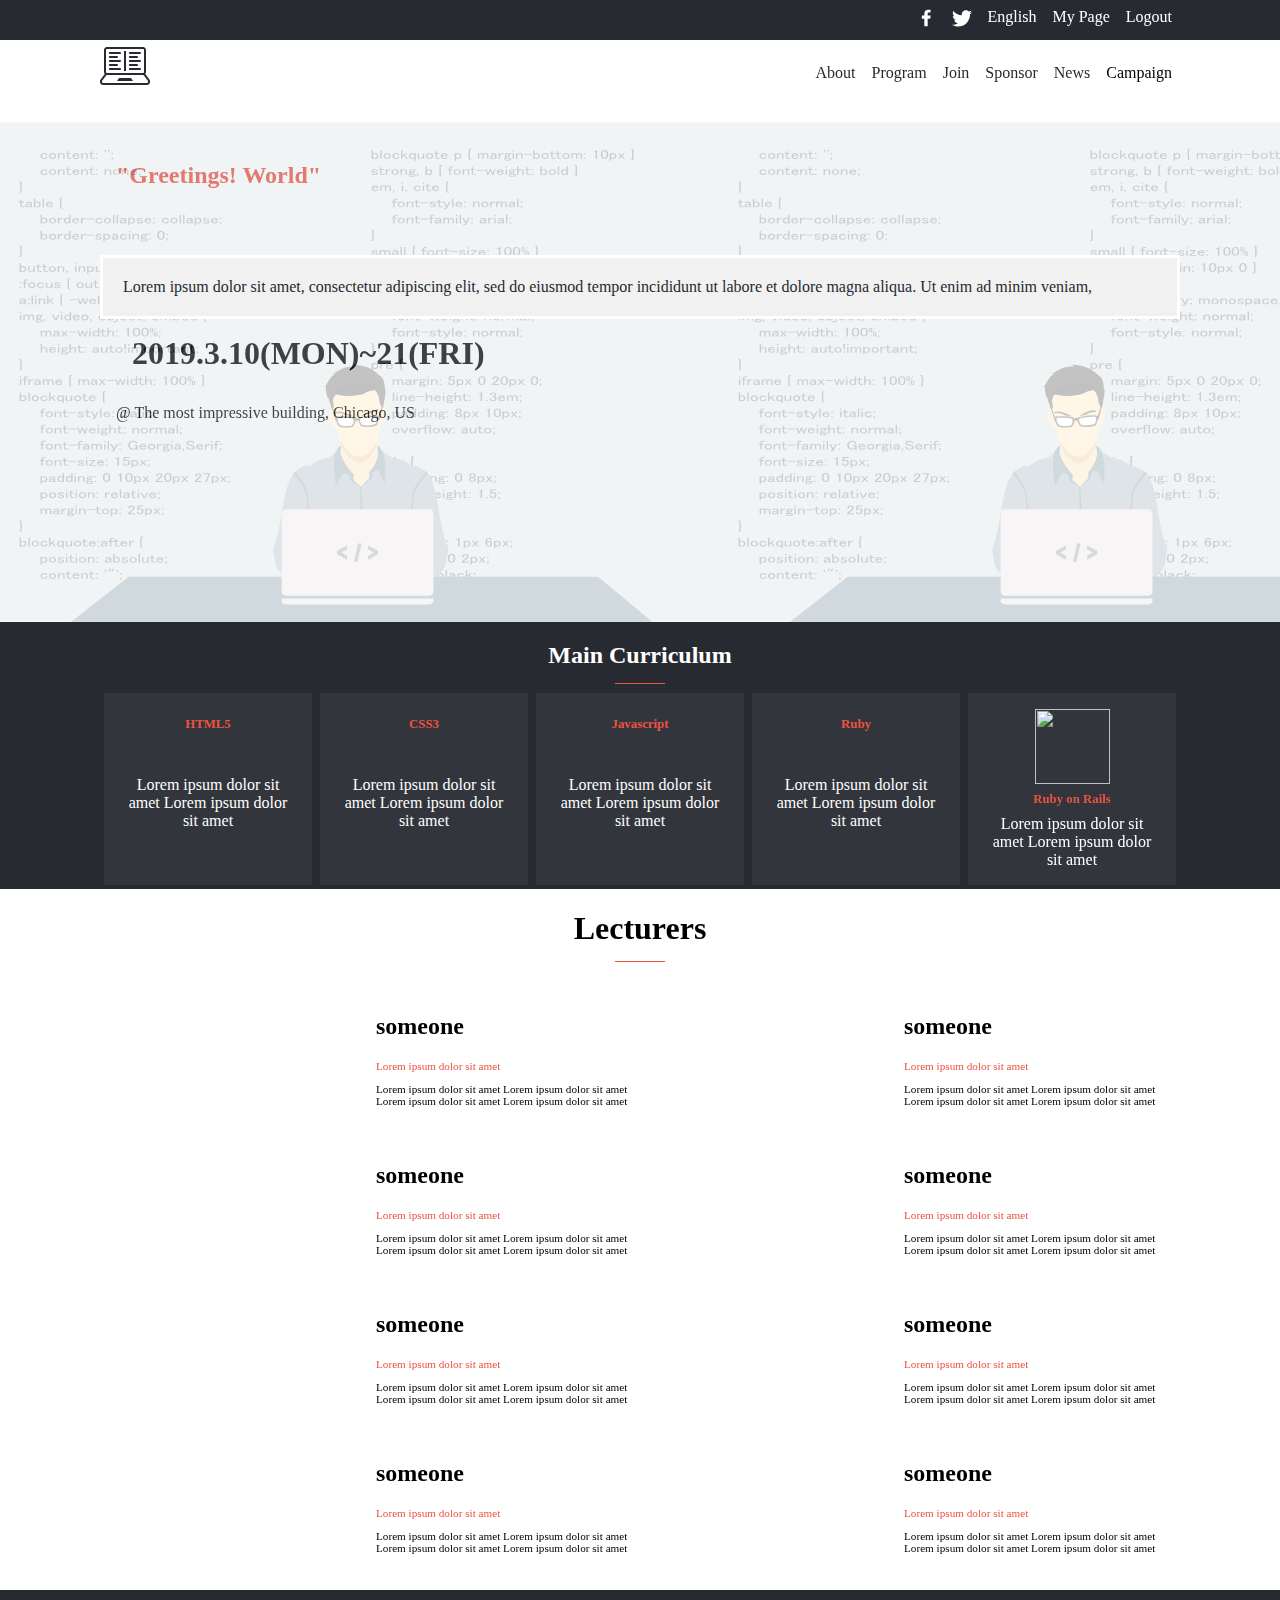
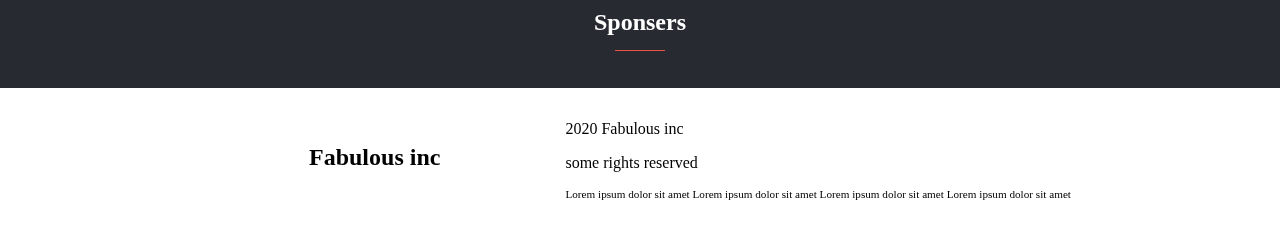
==== commit 70504ef1: "added readme file, fixed background image, and stickler" ====
--- a/index.html
+++ b/index.html
@@ -7,17 +7,18 @@
   <link rel="stylesheet" href="style/customstyle.css">
   <title>fabulous course</title>
 </head>
-<body>
+<body class="lato-reg">
   <header class="position-relative fore">
     <div class="d-inline d-none-lg transparent w-100">
-      <img class="s-30 menu-btn" src="images/icons8-menu.svg" alt="">
-      <div class="position-relative">
-        <ul class="bg-white p-0 fore position-relative">
-          <li class="border"><a class="fore position-relative" href="about.html"><p class="p-2 text-black">About</p></a></li >
-          <li class="border"><a href="#"><p class="p-2 text-black">Program</p></a></li>
-          <li class="border"><a class="fore position-relative" href="ticket.html"><p class="p-2 text-black">Join</p></a></li>
-          <li class="border"><a href="#"><p class="p-2 text-black">Sponsor</p></a></li>
-          <li class="border"><a href="#"><p class="p-2 text-black">News</p></a></li>
+      <button class="transparent border-none menu-btn"><img class="s-30" src="images/icons8-menu.svg" alt=""></button>
+      <div class="nav-menu position-relative">
+        <ul class="bg-white m-0 p-0 fore position-relative">
+          <li class="border p-3"><a href="index.html" class="text-black w-100 d-block h-100">Home</a></li>
+          <li class="border p-3"><a href="about.html" class="text-black">About</a></li>
+          <li class="border p-3"><a href="#" class="text-black">Program</a></li>
+          <li class="border p-3"><a href="ticket.html" class="text-black">Join</a></li>
+          <li class="border p-3"><a href="#" class="text-black">Sponsor</a></li>
+          <li class="border p-3"><a href="#" class="text-black">News</a></li>
         </ul>
       </div>
     </div>
--- a/style/style.css
+++ b/style/style.css
@@ -13,6 +13,35 @@
 
 ul {
   list-style: none;
+}
+
+@font-face {
+  font-family: 'cocogoose';
+  src: url("../fonts/Cocogoose.woff");
+}
+
+@font-face {
+  font-family: 'lato';
+  src: url("../fonts/Lato-Regular.woff");
+}
+
+@font-face {
+  font-family: 'lato';
+  src: url("../fonts/Lato-Bold.woff");
+  font-weight: 700;
+}
+
+.lato-reg {
+  font-family: 'lato';
+}
+
+.lato-bold {
+  font-family: 'lato';
+  font-weight: 700;
+}
+
+.cocogoose {
+  font-family: 'cocogoose';
 }
 
 .bg-black {
@@ -1025,12 +1054,22 @@
   height: 30px;
 }
 
-.menu-btn + div {
+button.menu-btn + div {
   display: none;
-}
-
-.menu-btn:hover + div {
+  top: -10px;
+}
+
+button.menu-btn:hover + div,
+button.menu-btn:active + div,
+button.menu-btn:focus + div,
+div.nav-menu:hover,
+div.nav-menu:active,
+div.nav-menu:focus {
   display: block;
+}
+
+.border-none {
+  border: none;
 }
 
 @media screen and (min-width: 768px) {
--- a/style/customstyle.css
+++ b/style/customstyle.css
@@ -129,6 +129,7 @@
 .entrance-image {
   position: absolute;
   background: url('../images/programmer-1653351.svg');
+  background-size: contain;
   top: 0;
   bottom: 0;
   left: 0;
@@ -183,6 +184,17 @@
   z-index: 99;
 }
 
+.tickets-table {
+  border: 1px solid #d3d3d3;
+  border-collapse: collapse;
+}
+
+.tickets-table * {
+  border: 1px solid #d3d3d3;
+  text-align: center;
+  padding: 0.6rem;
+}
+
 @media screen and (min-width:768px) {
   .margin-top-470 {
     margin-top: 0;
@@ -252,4 +264,8 @@
   .copyright-logo {
     width: 90px;
   }
-}
+
+  .tickets-table * {
+    padding: 1rem;
+  }
+}
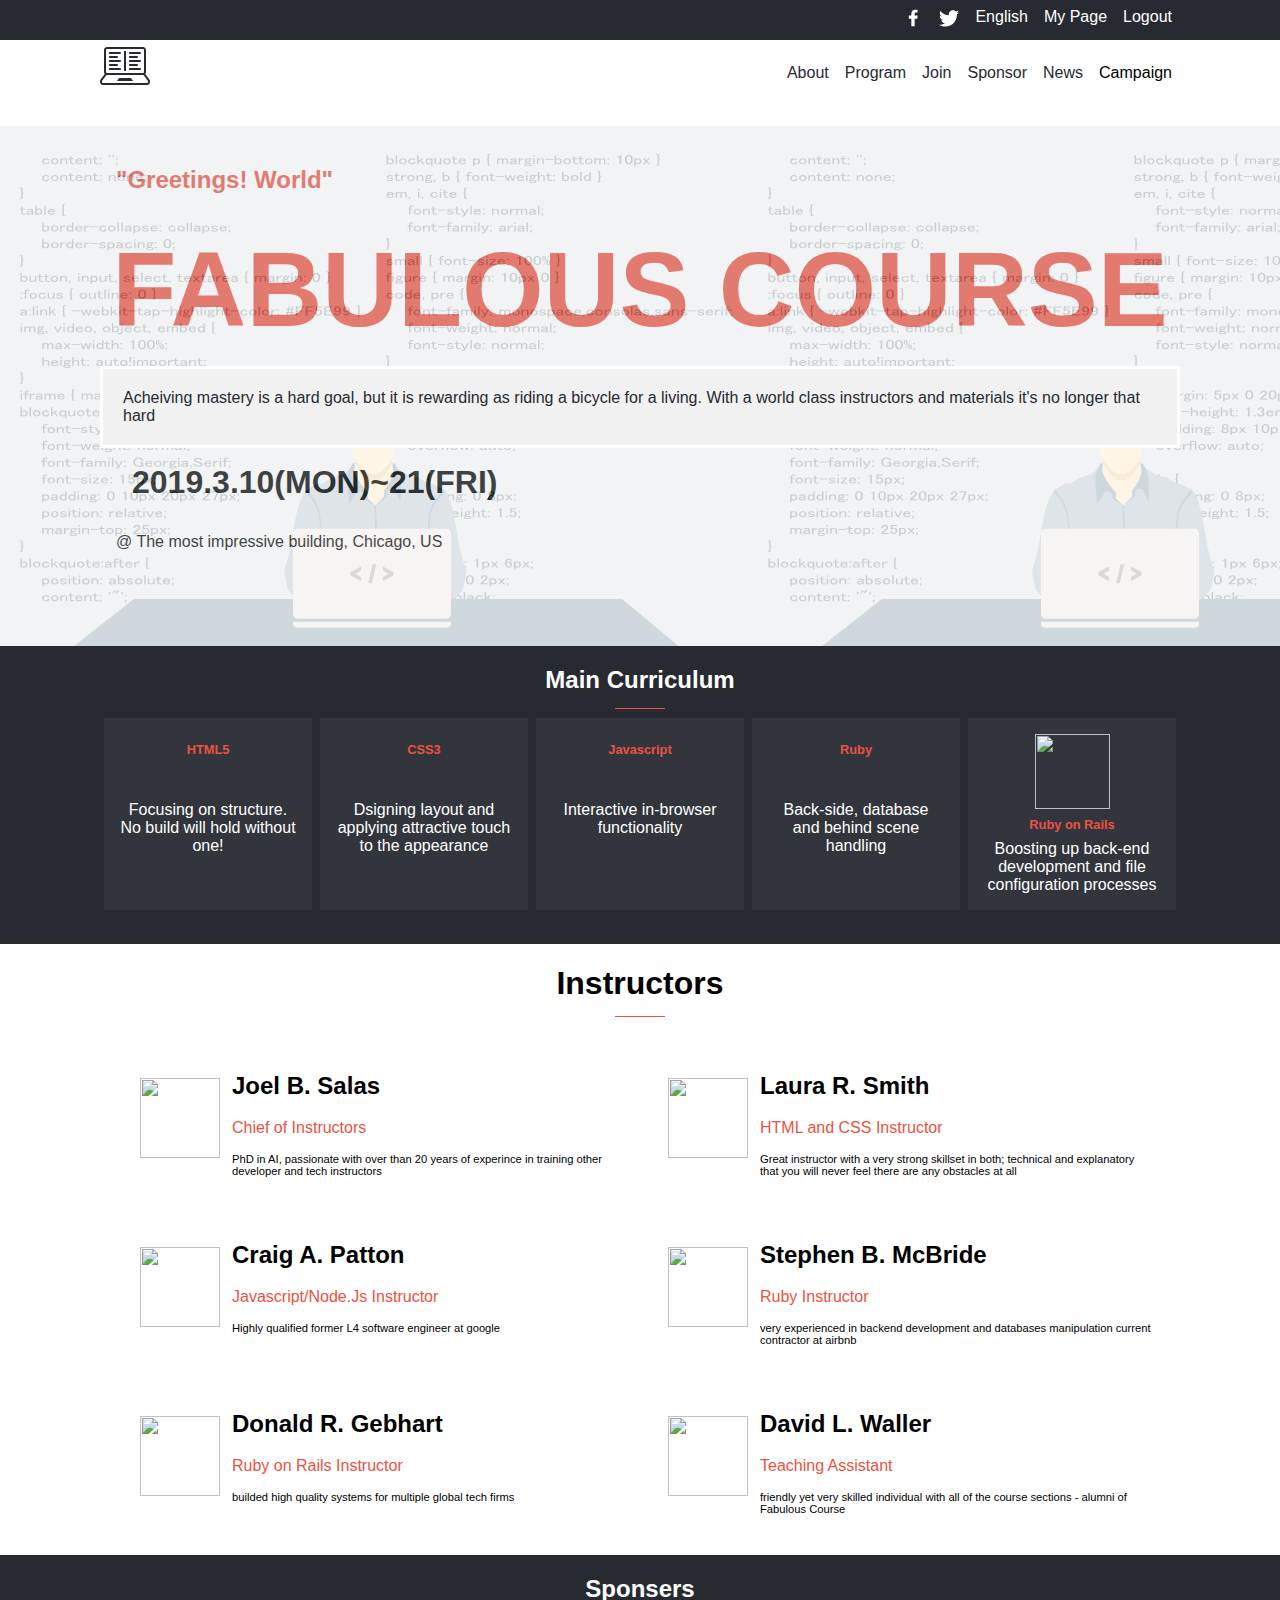
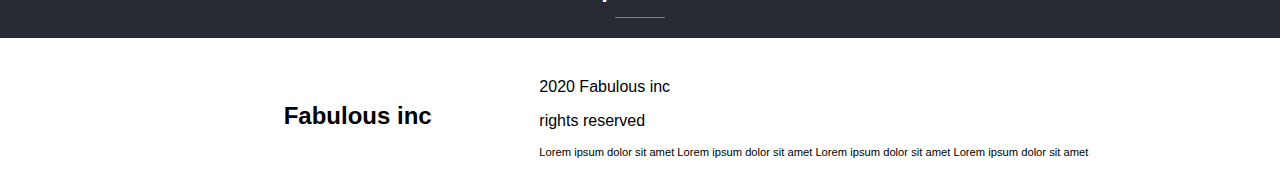
==== commit 8dd6a460: "fixing layout for home on small screen" ====
--- a/index.html
+++ b/index.html
@@ -1,5 +1,5 @@
 <!DOCTYPE html>
-<html lang="en">
+<html lang="zxx">
 <head>
   <meta charset="UTF-8">
   <meta name="viewport" content="width=device-width, initial-scale=1.0">
@@ -10,7 +10,7 @@
 <body class="lato-reg">
   <header class="position-relative fore">
     <div class="d-inline d-none-lg transparent w-100">
-      <button class="transparent border-none menu-btn"><img class="s-30" src="images/icons8-menu.svg" alt=""></button>
+      <button class="transparent border-none menu-btn"><img class="s-30 m-2" src="images/method-draw-image.svg" alt=""></button>
       <div class="nav-menu position-relative">
         <ul class="bg-white m-0 p-0 fore position-relative">
           <li class="border p-3"><a href="index.html" class="text-black w-100 d-block h-100">Home</a></li>
@@ -48,116 +48,99 @@
     </div>
   </header>
   <main>
-    <section class="entrance w-100 side-padding">
-      <h1 class="text-red entrance-title p-4 bigger">"Greetings! World"</h1>
+    <section class="entrance w-100 side-padding pb-30">
+      <h2 class="text-red pt-40 p-4 bigger">"Greetings! World"</h2>
       <div  class="entrance-image"></div>
       <div class="entrance-desc">
-        <img src="images/heading-title.svg" class="heading-image" alt="">
-        <p class="bg-light-grey p-5 text-black heading-discription">Lorem ipsum dolor sit amet,
-           consectetur adipiscing elit,
-            sed do eiusmod tempor incididunt ut labore et dolore magna aliqua.
-            Ut enim ad minim veniam,
+        <h1 class="bold text-red heading text-center">FABULOUS COURSE</h1>
+        <p class="bg-light-grey p-5 text-black heading-discription">Acheiving mastery is a hard goal, but it is rewarding 
+          as riding a bicycle for a living. With a world class instructors and materials it's no longer that hard
         </p>
       </div>
-      <time timedate="2019-03-10" class="m-4 date p-4 w-100">2019.3.10(MON)~21(FRI)</time>
+      <time datetime="2019-03-10" class="m-4 date p-4 w-100">2019.3.10(MON)~21(FRI)</time>
       <p class="p-4">@ The most impressive building, Chicago, US</p>
     </section>
-    <section class="side-padding bg-black p-3 justify-center d-flex wrap syllabus margin-top-470">
+    <section class="side-padding pb-30 bg-black p-3 justify-center d-flex wrap syllabus margin-top-470">
       <h2 class="text-white tiny-border w-100">Main Curriculum</h2>
       <div class="d-flex wrap unwrap-lg">
         <div class="w-100 d-flex bg-lighter m-1 p-4 column-lg align-items-center-lg">
           <img src="images/icons8-html-5.svg" alt="" class="syllabus-icon">
           <h3 class="text-red p-2 smaller-lg align-self-center">HTML5</h3>
-          <p class="text-white text-center">Lorem ipsum dolor sit amet Lorem ipsum dolor sit amet</p>
+          <p class="text-white text-center">Focusing on structure. No build will hold without one!</p>
         </div>
         <div class="w-100 d-flex bg-lighter m-1 p-4 column-lg align-items-center-lg">
           <img src="images/icons8-css3.svg" alt="" class="syllabus-icon">
           <h3 class="text-red p-2 w-81 smaller-lg align-self-center">CSS3</h3>
-          <p class="text-white text-center">Lorem ipsum dolor sit amet Lorem ipsum dolor sit amet</p>
+          <p class="text-white text-center">Dsigning layout and applying attractive touch to the appearance</p>
         </div>
         <div class="w-100 d-flex bg-lighter m-1 p-4 column-lg align-items-center-lg">
           <img src="images/icons8-javascript.svg" alt="" class="syllabus-icon">
           <h3 class="text-red p-2 w-81 smaller-lg align-self-center">Java<wbr>&shy;script</h3>
-          <p class="text-white text-center">Lorem ipsum dolor sit amet Lorem ipsum dolor sit amet</p>
+          <p class="text-white text-center">Interactive in-browser functionality</p>
         </div>
         <div class="w-100 d-flex bg-lighter m-1 p-4 column-lg align-items-center-lg">
           <img src="images/icons8-ruby-programming-language.svg" alt="" class="syllabus-icon">
           <h3 class="text-red p-2 w-81 smaller-lg align-self-center">Ruby</h3>
-          <p class="text-white text-center">Lorem ipsum dolor sit amet Lorem ipsum dolor sit amet</p>
+          <p class="text-white text-center">Back-side, database and behind scene handling</p>
         </div>
         <div class="w-100 d-flex bg-lighter m-1 p-4 column-lg align-items-center-lg">
           <img src="images/iconfinder_Ruby_on_Rails_2_282804.svg" alt="" class="syllabus-icon">
           <h3 class="text-red p-2 w-81 smaller-lg align-self-center">Ruby on Rails</h3>
-          <p class="text-white text-center">Lorem ipsum dolor sit amet Lorem ipsum dolor sit amet</p>
+          <p class="text-white text-center">Boosting up back-end development and file configuration processes</p>
         </div>
       </div>
       <div class="bg-red p-7 m-12 justify-center d-flex d-none-lg"><a href="ticket.html" class="bold bigger text-center text-white">Join Fabulous Now!</a></div>
     </section>
     <section class="side-padding d-flex justify-center wrap">
-      <h1 class="tiny-border w-100">Lecturers</h1>
+      <h1 class="tiny-border w-100">Instructors</h1>
       <div class="d-flex justify-center wrap p-3">
-        <div class="p-3 w-100 d-flex lecturer w-50-lg">
-          <div class="w-50"><img src="images/person-outline.svg" alt="" class="w-100"></div>
-          <div class="w-50">
-            <h2>someone</h2>
-            <p class="text-red smaller">Lorem ipsum dolor sit amet</p>
-            <p class="smaller">Lorem ipsum dolor sit amet Lorem ipsum dolor sit amet Lorem ipsum dolor sit amet Lorem ipsum dolor sit amet</p>
+        <div class="w-100 d-flex flex-1-lg p-4">
+        <div class="w-80p lecturer m-3 align-self-center"><img src="images/foto-sushi-6anudmpILw4-unsplash.jpeg" alt="" class="lecturer-img"></div>
+          <div>
+            <h2>Joel B. Salas</h2>
+            <p class="text-red">Chief of Instructors</p>
+            <p class="smaller">PhD in AI, passionate with over than 20 years of experince in training other developer and tech instructors</p>
           </div>
         </div>
-        <div class="w-100 d-flex w-50-lg p-3 lecturer">
-          <div class="w-50"><img src="images/person-outline.svg" alt="" class="w-100"></div>
-          <div class="w-50">
-            <h2>someone</h2>
-            <p class="text-red smaller">Lorem ipsum dolor sit amet</p>
-            <p class="smaller">Lorem ipsum dolor sit amet Lorem ipsum dolor sit amet Lorem ipsum dolor sit amet Lorem ipsum dolor sit amet</p>
+        <div class="p-4 w-100 flex-1-lg d-flex ">
+          <div class="w-80p lecturer m-3 align-self-center"><img src="images/court-cook-TSZo17r3m0s-unsplash.jpeg" alt="" class="lecturer-img"></div>
+          <div>
+            <h2>Laura R. Smith</h2>
+            <p class="text-red">HTML and CSS Instructor</p>
+            <p class="smaller">Great instructor with a very strong skillset in both; technical and explanatory that you 
+              will never feel there are any obstacles at all</p>
           </div>
         </div>
-        <div class="p-3 w-100 d-flex lecturer w-50-lg">
-          <div class="w-50"><img src="images/person-outline.svg" alt="" class="w-100"></div>
-          <div class="w-50">
-            <h2>someone</h2>
-            <p class="text-red smaller">Lorem ipsum dolor sit amet</p>
-            <p class="smaller">Lorem ipsum dolor sit amet Lorem ipsum dolor sit amet Lorem ipsum dolor sit amet Lorem ipsum dolor sit amet</p>
+        <div class="p-4 w-100 flex-1-lg d-flex">
+          <div class="w-80p lecturer m-3 align-self-center"><img src="images/emile-guillemot-LSP9Tpavbms-unsplash.jpeg" alt="" class="lecturer-img"></div>
+          <div>
+            <h2>Craig A. Patton</h2>
+            <p class="text-red">Javascript/Node.Js Instructor</p>
+            <p class="smaller">Highly qualified former L4 software engineer at google</p>
           </div>
         </div>
-        <div class="p-3 w-100 d-flex lecturer w-50-lg">
-          <div class="w-50"><img src="images/person-outline.svg" alt="" class="w-100"></div>
-          <div class="w-50">
-            <h2>someone</h2>
-            <p class="text-red smaller">Lorem ipsum dolor sit amet</p>
-            <p class="smaller">Lorem ipsum dolor sit amet Lorem ipsum dolor sit amet Lorem ipsum dolor sit amet Lorem ipsum dolor sit amet</p>
+        <div class="w-100 d-flex flex-1-lg p-4">
+          <div class="w-80p lecturer m-3 align-self-center"><img src="images/yucel-moran-nd0AqhGk5ZI-unsplash.jpeg" alt="" class="lecturer-img"></div>
+          <div>
+            <h2>Stephen B. McBride</h2>
+            <p class="text-red">Ruby Instructor</p>
+            <p class="smaller">very experienced in backend development and databases manipulation current contractor at airbnb</p>
           </div>
         </div>
-        <div class="p-3 w-100 d-flex lecturer w-50-lg">
-          <div class="w-50"><img src="images/person-outline.svg" alt="" class="w-100"></div>
-          <div class="w-50">
-            <h2>someone</h2>
-            <p class="text-red smaller">Lorem ipsum dolor sit amet</p>
-            <p class="smaller">Lorem ipsum dolor sit amet Lorem ipsum dolor sit amet Lorem ipsum dolor sit amet Lorem ipsum dolor sit amet</p>
+        <div class="w-100 d-flex flex-1-lg p-4">
+          <div class="w-80p lecturer m-3 align-self-center"><img src="images/jonas-kakaroto-mjRwhvqEC0U-unsplash.jpeg" alt="" class="lecturer-img"></div>
+          <div>
+            <h2>Donald R. Gebhart</h2>
+            <p class="text-red">Ruby on Rails Instructor</p>
+            <p class="smaller">builded high quality systems for multiple global tech firms</p>
           </div>
         </div>
-        <div class="p-3 w-100 d-flex lecturer w-50-lg">
-          <div class="w-50"><img src="images/person-outline.svg" alt="" class="w-100"></div>
-          <div class="w-50">
-            <h2>someone</h2>
-            <p class="text-red smaller">Lorem ipsum dolor sit amet</p>
-            <p class="smaller">Lorem ipsum dolor sit amet Lorem ipsum dolor sit amet Lorem ipsum dolor sit amet Lorem ipsum dolor sit amet</p>
-          </div>
-        </div>
-        <div class="p-3 w-100 d-flex lecturer w-50-lg">
-          <div class="w-50"><img src="images/person-outline.svg" alt="" class="w-100"></div>
-          <div class="w-50">
-            <h2>someone</h2>
-            <p class="text-red smaller">Lorem ipsum dolor sit amet</p>
-            <p class="smaller">Lorem ipsum dolor sit amet Lorem ipsum dolor sit amet Lorem ipsum dolor sit amet Lorem ipsum dolor sit amet</p>
-          </div>
-        </div>
-        <div class="p-3 w-100 d-flex lecturer w-50-lg">
-          <div class="w-50"><img src="images/person-outline.svg" alt="" class="w-100"></div>
-          <div class="w-50">
-            <h2>someone</h2>
-            <p class="text-red smaller">Lorem ipsum dolor sit amet</p>
-            <p class="smaller">Lorem ipsum dolor sit amet Lorem ipsum dolor sit amet Lorem ipsum dolor sit amet Lorem ipsum dolor sit amet</p>
+        <div class="w-100 d-flex flex-1-lg p-4">
+          <div class="w-80p lecturer m-3 align-self-center"><img src="images/harishan-kobalasingam-8PMvB4VyVXA-unsplash.jpeg" alt="" class="lecturer-img"></div>
+          <div>
+            <h2>David L. Waller</h2>
+            <p class="text-red">Teaching Assistant</p>
+            <p class="smaller">friendly yet very skilled individual with all of the course sections - alumni of Fabulous Course</p>
           </div>
         </div>
       </div>
@@ -165,11 +148,11 @@
     <section class="side-padding bg-black d-flex justify-center wrap">
       <h2 class="text-white tiny-border">Sponsers</h2>
       <div class="justify-center d-flex wrap w-100">
-        <img src="images/sponser.svg" alt="" class="p-4">
-        <img src="images/sponser.svg" alt="" class="p-4">
-        <img src="images/sponser.svg" alt="" class="p-4">
-        <img src="images/sponser.svg" alt="" class="p-4">
-        <img src="images/sponser.svg" alt="" class="p-4">
+        <img src="images/sponser.svg" alt="" class="sponser">
+        <img src="images/sponser2.svg" alt="" class="sponser">
+        <img src="images/sponser3.svg" alt="" class="sponser">
+        <img src="images/sponser4.svg" alt="" class="sponser">
+        <img src="images/sponser5.svg" alt="" class="sponser">
       </div>
     </section>
   </main>
@@ -178,9 +161,9 @@
       <img class="copyright-logo" src="images/copyright.svg" alt="">
       <p class="bold bigger-lg">Fabulous inc</p>
     </div>
-    <div class="p-lg-4 justify-center align-items-center">
-      <p>2020 Fabulous inc</p>
-      <p>some rights reserved</p>
+    <div class="p-lg-4 justify-center align-items-center m-2">
+      <p class="">2020 Fabulous inc</p>
+      <p>rights reserved</p>
       <p class="smaller d-none d-block-lg">Lorem ipsum dolor sit amet Lorem ipsum dolor sit amet Lorem ipsum dolor sit amet Lorem ipsum dolor sit amet</p>
     </div>
   </footer>
--- a/style/style.css
+++ b/style/style.css
@@ -1,6 +1,6 @@
 * {
   -webkit-box-sizing: border-box;
-          box-sizing: border-box;
+  box-sizing: border-box;
 }
 
 body {
@@ -32,16 +32,12 @@
 }
 
 .lato-reg {
-  font-family: 'lato';
+  font-family: 'lato', sans-serif;
 }
 
 .lato-bold {
-  font-family: 'lato';
+  font-family: 'lato', sans-serif;
   font-weight: 700;
-}
-
-.cocogoose {
-  font-family: 'cocogoose';
 }
 
 .bg-black {
@@ -69,11 +65,11 @@
 }
 
 .bg-white {
-  background-color: #ffffff;
+  background-color: #fff;
 }
 
 .text-white {
-  color: #ffffff;
+  color: #fff;
 }
 
 .d-flex {
@@ -95,31 +91,38 @@
 }
 
 .p-0 {
-  padding: 0rem;
+  padding: 0;
 }
 
 @media screen and (min-width: 768px) {
   .p-lg-0 {
-    padding: 0rem;
-  }
+    padding: 0;
+  }
+
   .p-lg-1 {
     padding: 0.25rem;
   }
+
   .p-lg-2 {
     padding: 0.5rem;
   }
+
   .p-lg-3 {
     padding: 0.75rem;
   }
+
   .p-lg-4 {
     padding: 1rem;
   }
+
   .p-lg-5 {
     padding: 1.25rem;
   }
+
   .p-lg-6 {
     padding: 1.5rem;
   }
+
   .p-lg-7 {
     padding: 1.75rem;
   }
@@ -131,26 +134,33 @@
 
 @media screen and (min-width: 768px) {
   .p-lg-0 {
-    padding: 0rem;
-  }
+    padding: 0;
+  }
+
   .p-lg-1 {
     padding: 0.25rem;
   }
+
   .p-lg-2 {
     padding: 0.5rem;
   }
+
   .p-lg-3 {
     padding: 0.75rem;
   }
+
   .p-lg-4 {
     padding: 1rem;
   }
+
   .p-lg-5 {
     padding: 1.25rem;
   }
+
   .p-lg-6 {
     padding: 1.5rem;
   }
+
   .p-lg-7 {
     padding: 1.75rem;
   }
@@ -162,26 +172,33 @@
 
 @media screen and (min-width: 768px) {
   .p-lg-0 {
-    padding: 0rem;
-  }
+    padding: 0;
+  }
+
   .p-lg-1 {
     padding: 0.25rem;
   }
+
   .p-lg-2 {
     padding: 0.5rem;
   }
+
   .p-lg-3 {
     padding: 0.75rem;
   }
+
   .p-lg-4 {
     padding: 1rem;
   }
+
   .p-lg-5 {
     padding: 1.25rem;
   }
+
   .p-lg-6 {
     padding: 1.5rem;
   }
+
   .p-lg-7 {
     padding: 1.75rem;
   }
@@ -193,26 +210,33 @@
 
 @media screen and (min-width: 768px) {
   .p-lg-0 {
-    padding: 0rem;
-  }
+    padding: 0;
+  }
+
   .p-lg-1 {
     padding: 0.25rem;
   }
+
   .p-lg-2 {
     padding: 0.5rem;
   }
+
   .p-lg-3 {
     padding: 0.75rem;
   }
+
   .p-lg-4 {
     padding: 1rem;
   }
+
   .p-lg-5 {
     padding: 1.25rem;
   }
+
   .p-lg-6 {
     padding: 1.5rem;
   }
+
   .p-lg-7 {
     padding: 1.75rem;
   }
@@ -224,26 +248,33 @@
 
 @media screen and (min-width: 768px) {
   .p-lg-0 {
-    padding: 0rem;
-  }
+    padding: 0;
+  }
+
   .p-lg-1 {
     padding: 0.25rem;
   }
+
   .p-lg-2 {
     padding: 0.5rem;
   }
+
   .p-lg-3 {
     padding: 0.75rem;
   }
+
   .p-lg-4 {
     padding: 1rem;
   }
+
   .p-lg-5 {
     padding: 1.25rem;
   }
+
   .p-lg-6 {
     padding: 1.5rem;
   }
+
   .p-lg-7 {
     padding: 1.75rem;
   }
@@ -255,26 +286,33 @@
 
 @media screen and (min-width: 768px) {
   .p-lg-0 {
-    padding: 0rem;
-  }
+    padding: 0;
+  }
+
   .p-lg-1 {
     padding: 0.25rem;
   }
+
   .p-lg-2 {
     padding: 0.5rem;
   }
+
   .p-lg-3 {
     padding: 0.75rem;
   }
+
   .p-lg-4 {
     padding: 1rem;
   }
+
   .p-lg-5 {
     padding: 1.25rem;
   }
+
   .p-lg-6 {
     padding: 1.5rem;
   }
+
   .p-lg-7 {
     padding: 1.75rem;
   }
@@ -286,26 +324,33 @@
 
 @media screen and (min-width: 768px) {
   .p-lg-0 {
-    padding: 0rem;
-  }
+    padding: 0;
+  }
+
   .p-lg-1 {
     padding: 0.25rem;
   }
+
   .p-lg-2 {
     padding: 0.5rem;
   }
+
   .p-lg-3 {
     padding: 0.75rem;
   }
+
   .p-lg-4 {
     padding: 1rem;
   }
+
   .p-lg-5 {
     padding: 1.25rem;
   }
+
   .p-lg-6 {
     padding: 1.5rem;
   }
+
   .p-lg-7 {
     padding: 1.75rem;
   }
@@ -317,72 +362,91 @@
 
 @media screen and (min-width: 768px) {
   .p-lg-0 {
-    padding: 0rem;
-  }
+    padding: 0;
+  }
+
   .p-lg-1 {
     padding: 0.25rem;
   }
+
   .p-lg-2 {
     padding: 0.5rem;
   }
+
   .p-lg-3 {
     padding: 0.75rem;
   }
+
   .p-lg-4 {
     padding: 1rem;
   }
+
   .p-lg-5 {
     padding: 1.25rem;
   }
+
   .p-lg-6 {
     padding: 1.5rem;
   }
+
   .p-lg-7 {
     padding: 1.75rem;
   }
 }
 
 .m-0 {
-  margin: 0rem;
+  margin: 0;
 }
 
 @media screen and (min-width: 768px) {
   .m-lg-0 {
-    margin: 0rem;
-  }
+    margin: 0;
+  }
+
   .m-lg-1 {
     margin: 0.25rem;
   }
+
   .m-lg-2 {
     margin: 0.5rem;
   }
+
   .m-lg-3 {
     margin: 0.75rem;
   }
+
   .m-lg-4 {
     margin: 1rem;
   }
+
   .m-lg-5 {
     margin: 1.25rem;
   }
+
   .m-lg-6 {
     margin: 1.5rem;
   }
+
   .m-lg-7 {
     margin: 1.75rem;
   }
+
   .m-lg-8 {
     margin: 2rem;
   }
+
   .m-lg-9 {
     margin: 2.25rem;
   }
+
   .m-lg-10 {
     margin: 2.5rem;
   }
+
   .m-lg-11 {
     margin: 2.75rem;
   }
+
   .m-lg-12 {
     margin: 3rem;
   }
@@ -394,41 +458,53 @@
 
 @media screen and (min-width: 768px) {
   .m-lg-0 {
-    margin: 0rem;
-  }
+    margin: 0;
+  }
+
   .m-lg-1 {
     margin: 0.25rem;
   }
+
   .m-lg-2 {
     margin: 0.5rem;
   }
+
   .m-lg-3 {
     margin: 0.75rem;
   }
+
   .m-lg-4 {
     margin: 1rem;
   }
+
   .m-lg-5 {
     margin: 1.25rem;
   }
+
   .m-lg-6 {
     margin: 1.5rem;
   }
+
   .m-lg-7 {
     margin: 1.75rem;
   }
+
   .m-lg-8 {
     margin: 2rem;
   }
+
   .m-lg-9 {
     margin: 2.25rem;
   }
+
   .m-lg-10 {
     margin: 2.5rem;
   }
+
   .m-lg-11 {
     margin: 2.75rem;
   }
+
   .m-lg-12 {
     margin: 3rem;
   }
@@ -440,41 +516,53 @@
 
 @media screen and (min-width: 768px) {
   .m-lg-0 {
-    margin: 0rem;
-  }
+    margin: 0;
+  }
+
   .m-lg-1 {
     margin: 0.25rem;
   }
+
   .m-lg-2 {
     margin: 0.5rem;
   }
+
   .m-lg-3 {
     margin: 0.75rem;
   }
+
   .m-lg-4 {
     margin: 1rem;
   }
+
   .m-lg-5 {
     margin: 1.25rem;
   }
+
   .m-lg-6 {
     margin: 1.5rem;
   }
+
   .m-lg-7 {
     margin: 1.75rem;
   }
+
   .m-lg-8 {
     margin: 2rem;
   }
+
   .m-lg-9 {
     margin: 2.25rem;
   }
+
   .m-lg-10 {
     margin: 2.5rem;
   }
+
   .m-lg-11 {
     margin: 2.75rem;
   }
+
   .m-lg-12 {
     margin: 3rem;
   }
@@ -486,41 +574,53 @@
 
 @media screen and (min-width: 768px) {
   .m-lg-0 {
-    margin: 0rem;
-  }
+    margin: 0;
+  }
+
   .m-lg-1 {
     margin: 0.25rem;
   }
+
   .m-lg-2 {
     margin: 0.5rem;
   }
+
   .m-lg-3 {
     margin: 0.75rem;
   }
+
   .m-lg-4 {
     margin: 1rem;
   }
+
   .m-lg-5 {
     margin: 1.25rem;
   }
+
   .m-lg-6 {
     margin: 1.5rem;
   }
+
   .m-lg-7 {
     margin: 1.75rem;
   }
+
   .m-lg-8 {
     margin: 2rem;
   }
+
   .m-lg-9 {
     margin: 2.25rem;
   }
+
   .m-lg-10 {
     margin: 2.5rem;
   }
+
   .m-lg-11 {
     margin: 2.75rem;
   }
+
   .m-lg-12 {
     margin: 3rem;
   }
@@ -532,41 +632,53 @@
 
 @media screen and (min-width: 768px) {
   .m-lg-0 {
-    margin: 0rem;
-  }
+    margin: 0;
+  }
+
   .m-lg-1 {
     margin: 0.25rem;
   }
+
   .m-lg-2 {
     margin: 0.5rem;
   }
+
   .m-lg-3 {
     margin: 0.75rem;
   }
+
   .m-lg-4 {
     margin: 1rem;
   }
+
   .m-lg-5 {
     margin: 1.25rem;
   }
+
   .m-lg-6 {
     margin: 1.5rem;
   }
+
   .m-lg-7 {
     margin: 1.75rem;
   }
+
   .m-lg-8 {
     margin: 2rem;
   }
+
   .m-lg-9 {
     margin: 2.25rem;
   }
+
   .m-lg-10 {
     margin: 2.5rem;
   }
+
   .m-lg-11 {
     margin: 2.75rem;
   }
+
   .m-lg-12 {
     margin: 3rem;
   }
@@ -578,41 +690,53 @@
 
 @media screen and (min-width: 768px) {
   .m-lg-0 {
-    margin: 0rem;
-  }
+    margin: 0;
+  }
+
   .m-lg-1 {
     margin: 0.25rem;
   }
+
   .m-lg-2 {
     margin: 0.5rem;
   }
+
   .m-lg-3 {
     margin: 0.75rem;
   }
+
   .m-lg-4 {
     margin: 1rem;
   }
+
   .m-lg-5 {
     margin: 1.25rem;
   }
+
   .m-lg-6 {
     margin: 1.5rem;
   }
+
   .m-lg-7 {
     margin: 1.75rem;
   }
+
   .m-lg-8 {
     margin: 2rem;
   }
+
   .m-lg-9 {
     margin: 2.25rem;
   }
+
   .m-lg-10 {
     margin: 2.5rem;
   }
+
   .m-lg-11 {
     margin: 2.75rem;
   }
+
   .m-lg-12 {
     margin: 3rem;
   }
@@ -624,41 +748,53 @@
 
 @media screen and (min-width: 768px) {
   .m-lg-0 {
-    margin: 0rem;
-  }
+    margin: 0;
+  }
+
   .m-lg-1 {
     margin: 0.25rem;
   }
+
   .m-lg-2 {
     margin: 0.5rem;
   }
+
   .m-lg-3 {
     margin: 0.75rem;
   }
+
   .m-lg-4 {
     margin: 1rem;
   }
+
   .m-lg-5 {
     margin: 1.25rem;
   }
+
   .m-lg-6 {
     margin: 1.5rem;
   }
+
   .m-lg-7 {
     margin: 1.75rem;
   }
+
   .m-lg-8 {
     margin: 2rem;
   }
+
   .m-lg-9 {
     margin: 2.25rem;
   }
+
   .m-lg-10 {
     margin: 2.5rem;
   }
+
   .m-lg-11 {
     margin: 2.75rem;
   }
+
   .m-lg-12 {
     margin: 3rem;
   }
@@ -670,41 +806,53 @@
 
 @media screen and (min-width: 768px) {
   .m-lg-0 {
-    margin: 0rem;
-  }
+    margin: 0;
+  }
+
   .m-lg-1 {
     margin: 0.25rem;
   }
+
   .m-lg-2 {
     margin: 0.5rem;
   }
+
   .m-lg-3 {
     margin: 0.75rem;
   }
+
   .m-lg-4 {
     margin: 1rem;
   }
+
   .m-lg-5 {
     margin: 1.25rem;
   }
+
   .m-lg-6 {
     margin: 1.5rem;
   }
+
   .m-lg-7 {
     margin: 1.75rem;
   }
+
   .m-lg-8 {
     margin: 2rem;
   }
+
   .m-lg-9 {
     margin: 2.25rem;
   }
+
   .m-lg-10 {
     margin: 2.5rem;
   }
+
   .m-lg-11 {
     margin: 2.75rem;
   }
+
   .m-lg-12 {
     margin: 3rem;
   }
@@ -716,41 +864,53 @@
 
 @media screen and (min-width: 768px) {
   .m-lg-0 {
-    margin: 0rem;
-  }
+    margin: 0;
+  }
+
   .m-lg-1 {
     margin: 0.25rem;
   }
+
   .m-lg-2 {
     margin: 0.5rem;
   }
+
   .m-lg-3 {
     margin: 0.75rem;
   }
+
   .m-lg-4 {
     margin: 1rem;
   }
+
   .m-lg-5 {
     margin: 1.25rem;
   }
+
   .m-lg-6 {
     margin: 1.5rem;
   }
+
   .m-lg-7 {
     margin: 1.75rem;
   }
+
   .m-lg-8 {
     margin: 2rem;
   }
+
   .m-lg-9 {
     margin: 2.25rem;
   }
+
   .m-lg-10 {
     margin: 2.5rem;
   }
+
   .m-lg-11 {
     margin: 2.75rem;
   }
+
   .m-lg-12 {
     margin: 3rem;
   }
@@ -762,41 +922,53 @@
 
 @media screen and (min-width: 768px) {
   .m-lg-0 {
-    margin: 0rem;
-  }
+    margin: 0;
+  }
+
   .m-lg-1 {
     margin: 0.25rem;
   }
+
   .m-lg-2 {
     margin: 0.5rem;
   }
+
   .m-lg-3 {
     margin: 0.75rem;
   }
+
   .m-lg-4 {
     margin: 1rem;
   }
+
   .m-lg-5 {
     margin: 1.25rem;
   }
+
   .m-lg-6 {
     margin: 1.5rem;
   }
+
   .m-lg-7 {
     margin: 1.75rem;
   }
+
   .m-lg-8 {
     margin: 2rem;
   }
+
   .m-lg-9 {
     margin: 2.25rem;
   }
+
   .m-lg-10 {
     margin: 2.5rem;
   }
+
   .m-lg-11 {
     margin: 2.75rem;
   }
+
   .m-lg-12 {
     margin: 3rem;
   }
@@ -808,41 +980,53 @@
 
 @media screen and (min-width: 768px) {
   .m-lg-0 {
-    margin: 0rem;
-  }
+    margin: 0;
+  }
+
   .m-lg-1 {
     margin: 0.25rem;
   }
+
   .m-lg-2 {
     margin: 0.5rem;
   }
+
   .m-lg-3 {
     margin: 0.75rem;
   }
+
   .m-lg-4 {
     margin: 1rem;
   }
+
   .m-lg-5 {
     margin: 1.25rem;
   }
+
   .m-lg-6 {
     margin: 1.5rem;
   }
+
   .m-lg-7 {
     margin: 1.75rem;
   }
+
   .m-lg-8 {
     margin: 2rem;
   }
+
   .m-lg-9 {
     margin: 2.25rem;
   }
+
   .m-lg-10 {
     margin: 2.5rem;
   }
+
   .m-lg-11 {
     margin: 2.75rem;
   }
+
   .m-lg-12 {
     margin: 3rem;
   }
@@ -854,41 +1038,53 @@
 
 @media screen and (min-width: 768px) {
   .m-lg-0 {
-    margin: 0rem;
-  }
+    margin: 0;
+  }
+
   .m-lg-1 {
     margin: 0.25rem;
   }
+
   .m-lg-2 {
     margin: 0.5rem;
   }
+
   .m-lg-3 {
     margin: 0.75rem;
   }
+
   .m-lg-4 {
     margin: 1rem;
   }
+
   .m-lg-5 {
     margin: 1.25rem;
   }
+
   .m-lg-6 {
     margin: 1.5rem;
   }
+
   .m-lg-7 {
     margin: 1.75rem;
   }
+
   .m-lg-8 {
     margin: 2rem;
   }
+
   .m-lg-9 {
     margin: 2.25rem;
   }
+
   .m-lg-10 {
     margin: 2.5rem;
   }
+
   .m-lg-11 {
     margin: 2.75rem;
   }
+
   .m-lg-12 {
     margin: 3rem;
   }
@@ -900,41 +1096,53 @@
 
 @media screen and (min-width: 768px) {
   .m-lg-0 {
-    margin: 0rem;
-  }
+    margin: 0;
+  }
+
   .m-lg-1 {
     margin: 0.25rem;
   }
+
   .m-lg-2 {
     margin: 0.5rem;
   }
+
   .m-lg-3 {
     margin: 0.75rem;
   }
+
   .m-lg-4 {
     margin: 1rem;
   }
+
   .m-lg-5 {
     margin: 1.25rem;
   }
+
   .m-lg-6 {
     margin: 1.5rem;
   }
+
   .m-lg-7 {
     margin: 1.75rem;
   }
+
   .m-lg-8 {
     margin: 2rem;
   }
+
   .m-lg-9 {
     margin: 2.25rem;
   }
+
   .m-lg-10 {
     margin: 2.5rem;
   }
+
   .m-lg-11 {
     margin: 2.75rem;
   }
+
   .m-lg-12 {
     margin: 3rem;
   }
@@ -942,92 +1150,93 @@
 
 .justify-center {
   -webkit-box-pack: center;
-      -ms-flex-pack: center;
-          justify-content: center;
+  -ms-flex-pack: center;
+  justify-content: center;
 }
 
 .align-items-center {
   -webkit-box-align: center;
-      -ms-flex-align: center;
-          align-items: center;
+  -ms-flex-align: center;
+  align-items: center;
 }
 
 .align-self-center {
   -ms-flex-item-align: center;
-      -ms-grid-row-align: center;
-      align-self: center;
+  -ms-grid-row-align: center;
+  align-self: center;
 }
 
 .justify-flex-end {
   -webkit-box-pack: end;
-      -ms-flex-pack: end;
-          justify-content: flex-end;
+  -ms-flex-pack: end;
+  justify-content: flex-end;
 }
 
 .align-items-flex-end {
   -webkit-box-align: end;
-      -ms-flex-align: end;
-          align-items: flex-end;
+  -ms-flex-align: end;
+  align-items: flex-end;
 }
 
 .align-self-flex-end {
   -ms-flex-item-align: end;
-      align-self: flex-end;
+  align-self: flex-end;
 }
 
 .justify-flex-start {
   -webkit-box-pack: start;
-      -ms-flex-pack: start;
-          justify-content: flex-start;
+  -ms-flex-pack: start;
+  justify-content: flex-start;
 }
 
 .align-items-flex-start {
   -webkit-box-align: start;
-      -ms-flex-align: start;
-          align-items: flex-start;
+  -ms-flex-align: start;
+  align-items: flex-start;
 }
 
 .align-self-flex-start {
   -ms-flex-item-align: start;
-      align-self: flex-start;
+  align-self: flex-start;
 }
 
 .justify-space-between {
   -webkit-box-pack: justify;
-      -ms-flex-pack: justify;
-          justify-content: space-between;
+  -ms-flex-pack: justify;
+  justify-content: space-between;
 }
 
 .align-items-space-between {
   -webkit-box-align: space-between;
-      -ms-flex-align: space-between;
-          align-items: space-between;
+  -ms-flex-align: space-between;
+  align-items: space-between;
 }
 
 .justify-space-around {
   -ms-flex-pack: distribute;
-      justify-content: space-around;
+  justify-content: space-around;
 }
 
 .align-items-space-around {
   -webkit-box-align: space-around;
-      -ms-flex-align: space-around;
-          align-items: space-around;
+  -ms-flex-align: space-around;
+  align-items: space-around;
 }
 
 .justify-space-evenly {
   -webkit-box-pack: space-evenly;
-      -ms-flex-pack: space-evenly;
-          justify-content: space-evenly;
+  -ms-flex-pack: space-evenly;
+  justify-content: space-evenly;
 }
 
 .align-items-space-evenly {
   -webkit-box-align: space-evenly;
-      -ms-flex-align: space-evenly;
-          align-items: space-evenly;
+  -ms-flex-align: space-evenly;
+  align-items: space-evenly;
 }
 
 .bold {
+  font-family: 'cocogoose', sans-serif;
   font-weight: 700;
 }
 
@@ -1046,7 +1255,7 @@
 .w-100 {
   width: 100%;
   -ms-flex-preferred-size: 100%;
-      flex-basis: 100%;
+  flex-basis: 100%;
 }
 
 .s-30 {
@@ -1078,50 +1287,62 @@
     display: -ms-flexbox;
     display: flex;
   }
+
   .d-block-lg {
     display: block;
   }
+
   .d-none-lg {
     display: none;
   }
+
   .d-inline-lg {
     display: inline;
   }
+
   .entrance {
     top: 0;
   }
+
   .justify-center-lg {
     -webkit-box-pack: center;
-        -ms-flex-pack: center;
-            justify-content: center;
-  }
+    -ms-flex-pack: center;
+    justify-content: center;
+  }
+
   .align-items-center-lg {
     -webkit-box-align: center;
-        -ms-flex-align: center;
-            align-items: center;
-  }
+    -ms-flex-align: center;
+    align-items: center;
+  }
+
   .justify-flex-end-lg {
     -webkit-box-pack: end;
-        -ms-flex-pack: end;
-            justify-content: flex-end;
-  }
+    -ms-flex-pack: end;
+    justify-content: flex-end;
+  }
+
   .align-items-flex-end-lg {
     -webkit-box-align: end;
-        -ms-flex-align: end;
-            align-items: flex-end;
-  }
+    -ms-flex-align: end;
+    align-items: flex-end;
+  }
+
   .justify-flex-start-lg {
     -webkit-box-pack: start;
-        -ms-flex-pack: start;
-            justify-content: flex-start;
-  }
+    -ms-flex-pack: start;
+    justify-content: flex-start;
+  }
+
   .align-items-flex-start-lg {
     -webkit-box-align: start;
-        -ms-flex-align: start;
-            align-items: flex-start;
-  }
+    -ms-flex-align: start;
+    align-items: flex-start;
+  }
+
   .bigger-lg {
     font-size: 150%;
   }
 }
-/*# sourceMappingURL=style.css.map */+
+/*# sourceMappingURL=style.css.map */
--- a/style/customstyle.css
+++ b/style/customstyle.css
@@ -3,12 +3,12 @@
   height: 20px;
 }
 
-.entrance-title {
+.pt-40 {
   padding-top: 40px;
 }
 
-.entrance > *, 
-.entrance time{
+.entrance > *,
+.entrance time {
   z-index: 2;
 }
 
@@ -19,7 +19,7 @@
 .heading-discription {
   position: relative;
   z-index: 2;
-  border: 3px solid #ffffff;
+  border: 3px solid #fff;
 }
 
 .bg-light-grey {
@@ -28,6 +28,11 @@
 
 .border {
   border: 1px #f1f1f1 solid;
+}
+
+.heading {
+  font-size: 8.2vw;
+  margin: 0;
 }
 
 .heading-image {
@@ -40,9 +45,13 @@
 }
 
 .entrance {
-  height: 500px;
   position: absolute;
   top: 0;
+  min-height: 520px;
+}
+
+.flex-1 {
+  flex-basis: 250px;
 }
 
 .w-20 {
@@ -82,7 +91,7 @@
   display: block;
   width: 50px;
   height: 1px;
-  background-color: #ec5242; 
+  background-color: #ec5242;
 }
 
 .margin-top-470 {
@@ -100,23 +109,21 @@
 
 .lecturer {
   position: relative;
-  margin-left: 1rem;
 }
 
 .lecturer img {
   position: relative;
   z-index: 2;
-  background: #ffffff;
-  
-}
-
-.lecturer:before {
+  background: #fff;
+}
+
+.lecturer::before {
   content: "";
-  background: url('../images/chess.svg');
+  background: url('../images/chess-black.svg');
   background-size: 50%;
   position: absolute;
-  top: 0;
-  left: 0;
+  top: -8px;
+  left: -8px;
   width: 60px;
   height: 60px;
   z-index: 1;
@@ -195,13 +202,48 @@
   padding: 0.6rem;
 }
 
-@media screen and (min-width:768px) {
+.w-80p {
+  width: 80px;
+}
+
+.lecturer-img {
+  width: 80px;
+  height: 80px;
+}
+
+.sponser {
+  max-width: 150px;
+  padding: 0.5rem;
+}
+
+@media screen and (min-width: 768px) {
   .margin-top-470 {
     margin-top: 0;
   }
 
+  .lecturer::before {
+    content: "";
+    background: url('../images/chess.svg');
+    background-size: 50%;
+    position: absolute;
+    top: -8px;
+    left: -8px;
+    width: 60px;
+    height: 60px;
+    z-index: 1;
+  }
+
+  .w-20-lg {
+    width: 20%;
+    flex-basis: 20%;
+  }
+
   .side-padding {
     padding: 0 100px;
+  }
+
+  .pb-30 {
+    padding-bottom: 30px;
   }
 
   .date {
@@ -241,7 +283,11 @@
     position: relative;
   }
 
-  .syllabus div div > *{
+  .tickets-table * {
+    padding: 1rem;
+  }
+
+  .syllabus div div > * {
     margin: 0;
     padding-left: 0;
     padding-right: 0;
@@ -252,20 +298,20 @@
     flex-basis: 50%;
   }
 
-  .lecturer {
-    margin: 0;
-  }
-
   .w-25-lg {
     width: 25%;
     flex-basis: 25%;
   }
 
+  .flex-1-lg {
+    flex: 1 1 50%;
+  }
+
+  .basis-40-lg {
+    flex-basis: 40%;
+  }
+
   .copyright-logo {
     width: 90px;
   }
-
-  .tickets-table * {
-    padding: 1rem;
-  }
-}
+}
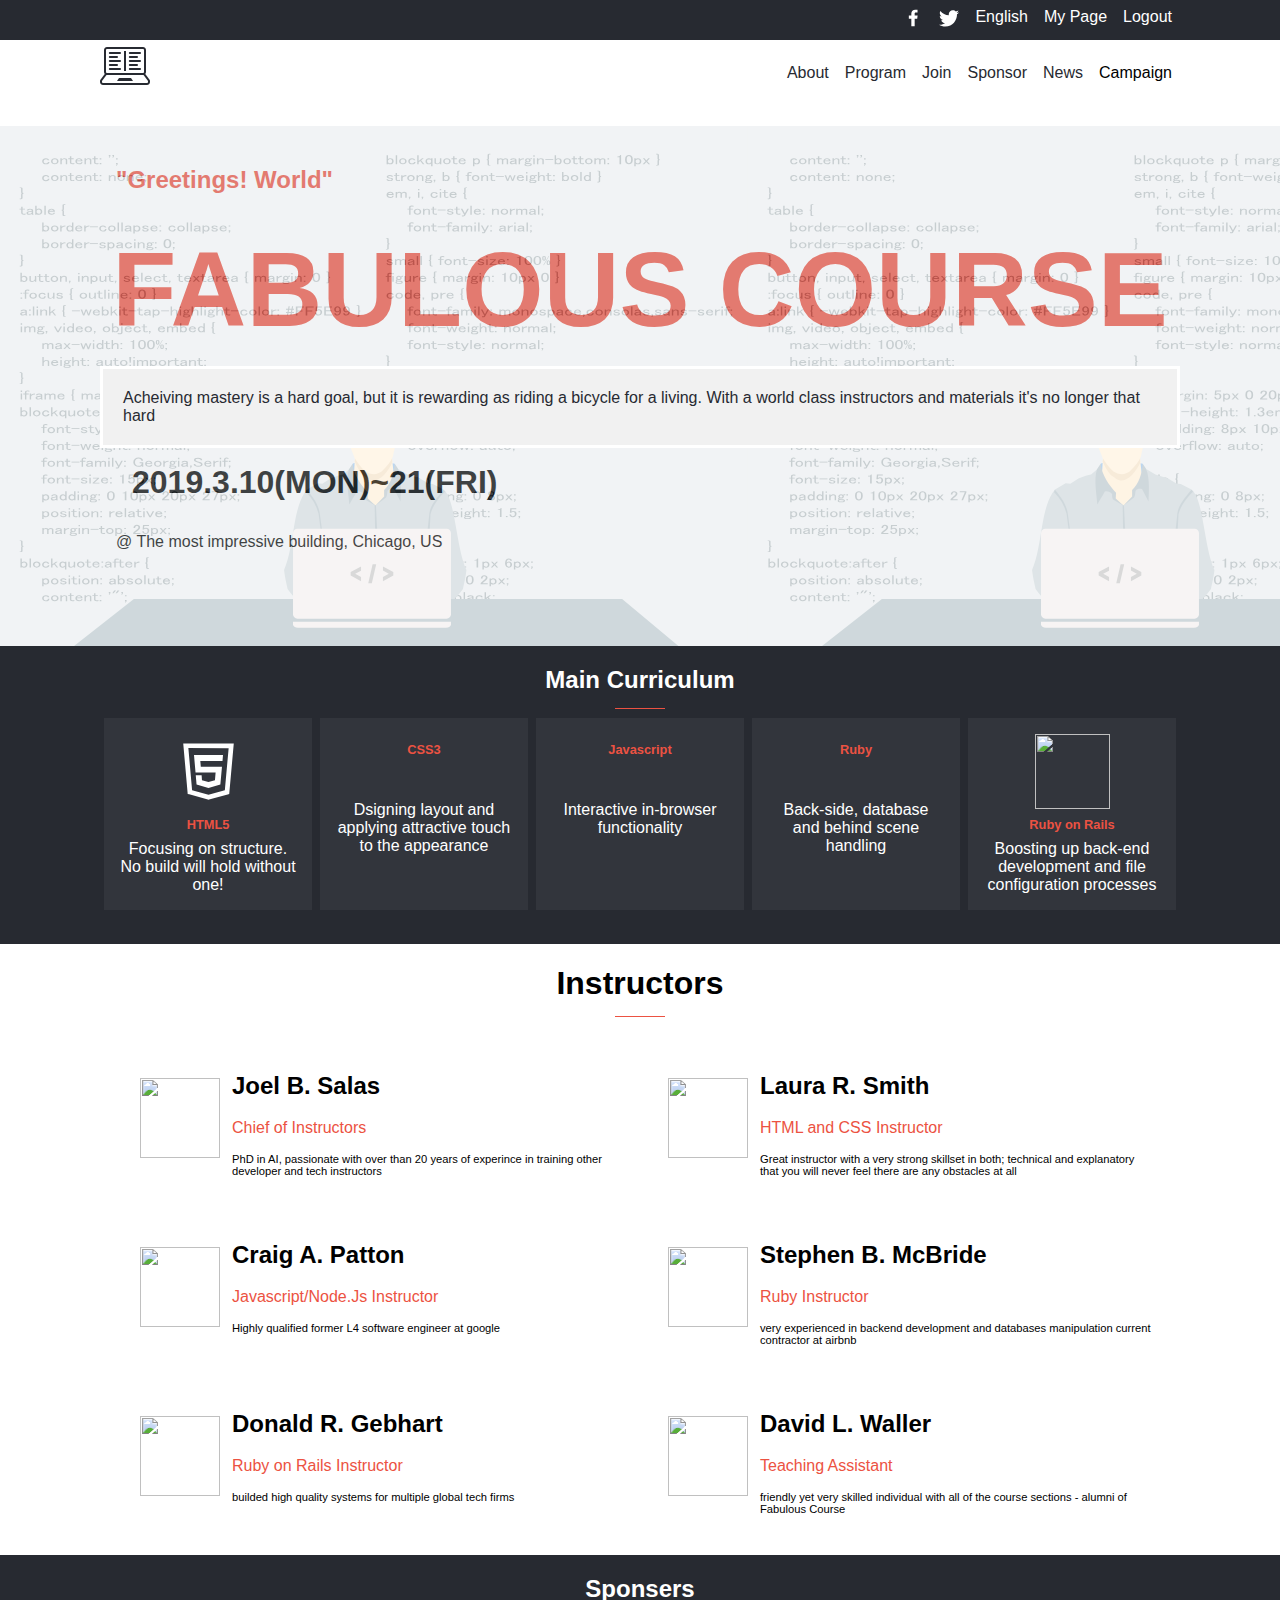
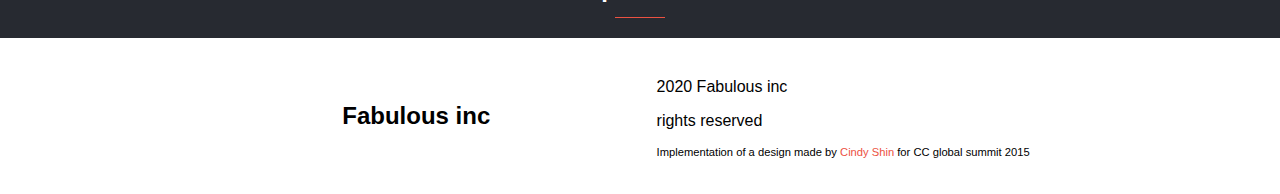
==== commit 4b6d3e4f: "changing text across the site" ====
--- a/index.html
+++ b/index.html
@@ -164,7 +164,7 @@
     <div class="p-lg-4 justify-center align-items-center m-2">
       <p class="">2020 Fabulous inc</p>
       <p>rights reserved</p>
-      <p class="smaller d-none d-block-lg">Lorem ipsum dolor sit amet Lorem ipsum dolor sit amet Lorem ipsum dolor sit amet Lorem ipsum dolor sit amet</p>
+      <p class="smaller d-none d-block-lg">Implementation of a design made by <a href="https://www.behance.net/adagio07" class="text-red">Cindy Shin</a> for CC global summit 2015</p>
     </div>
   </footer>
 </body>
